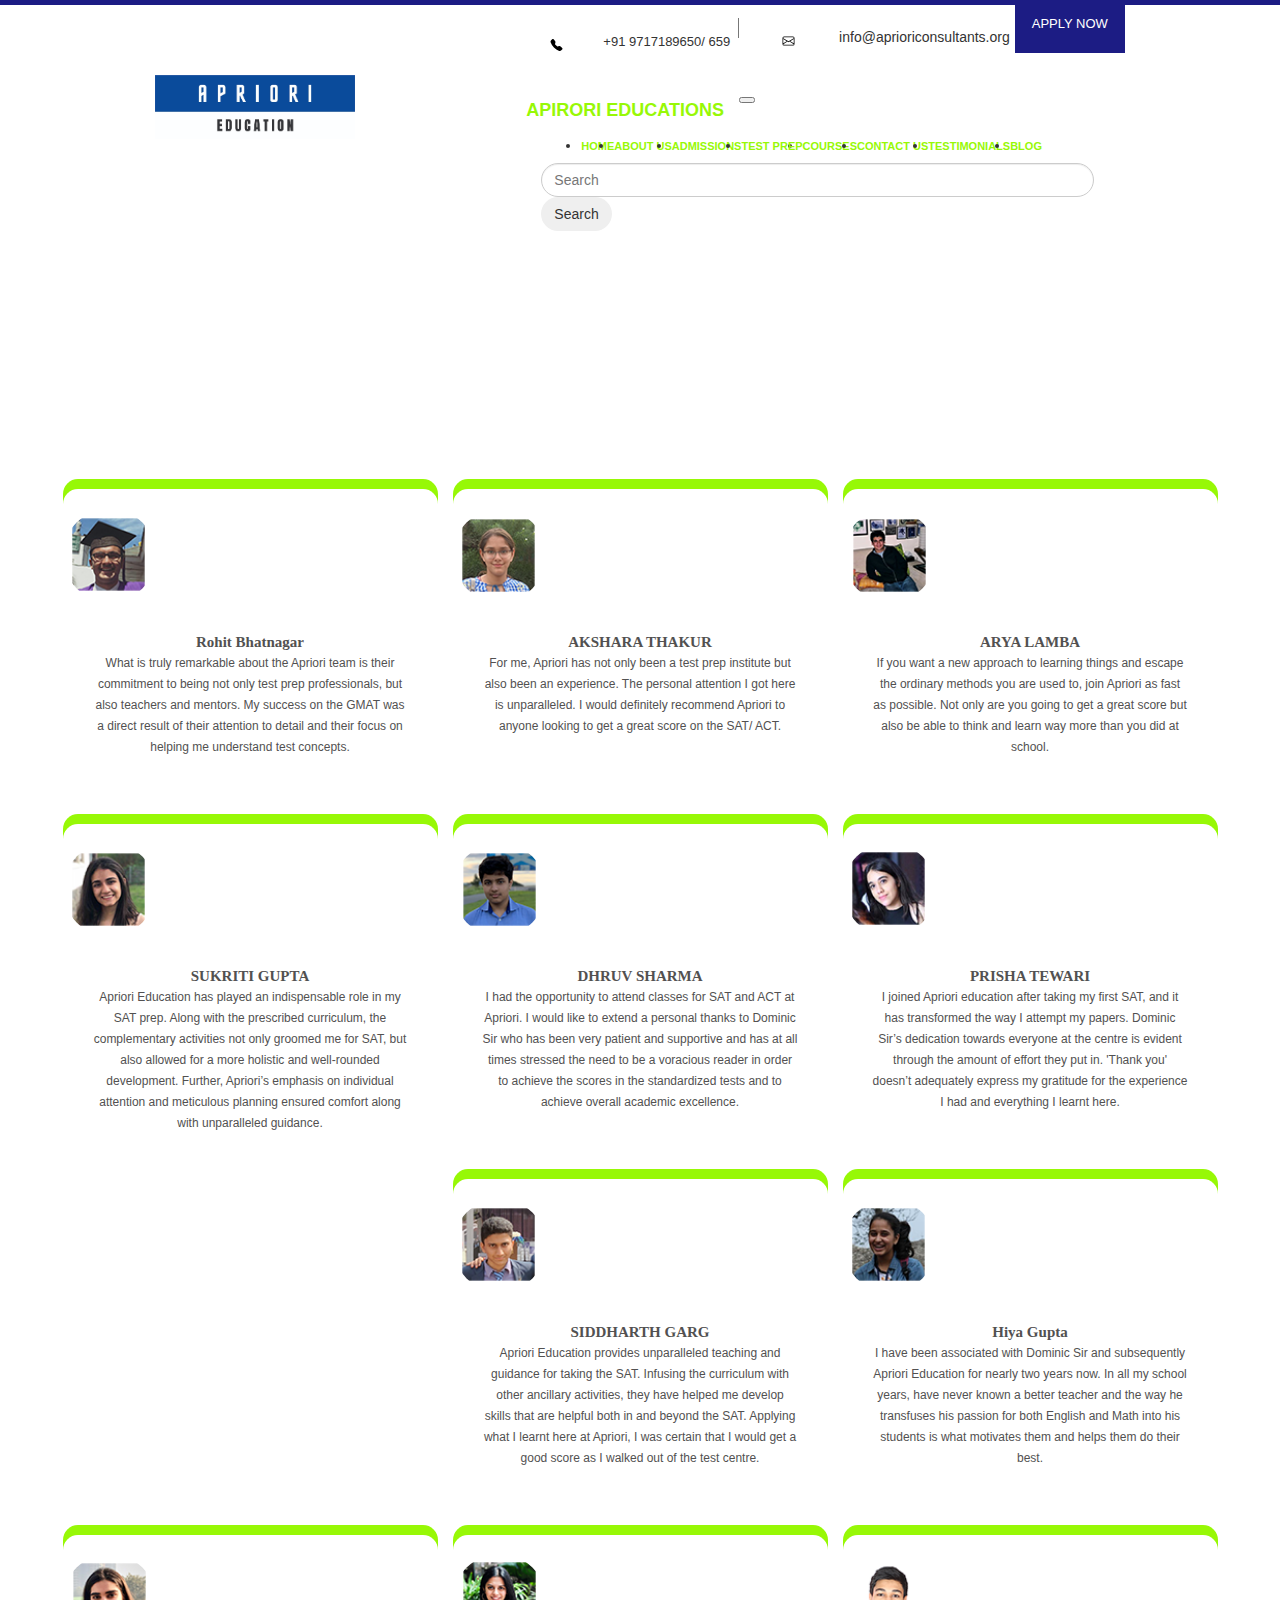
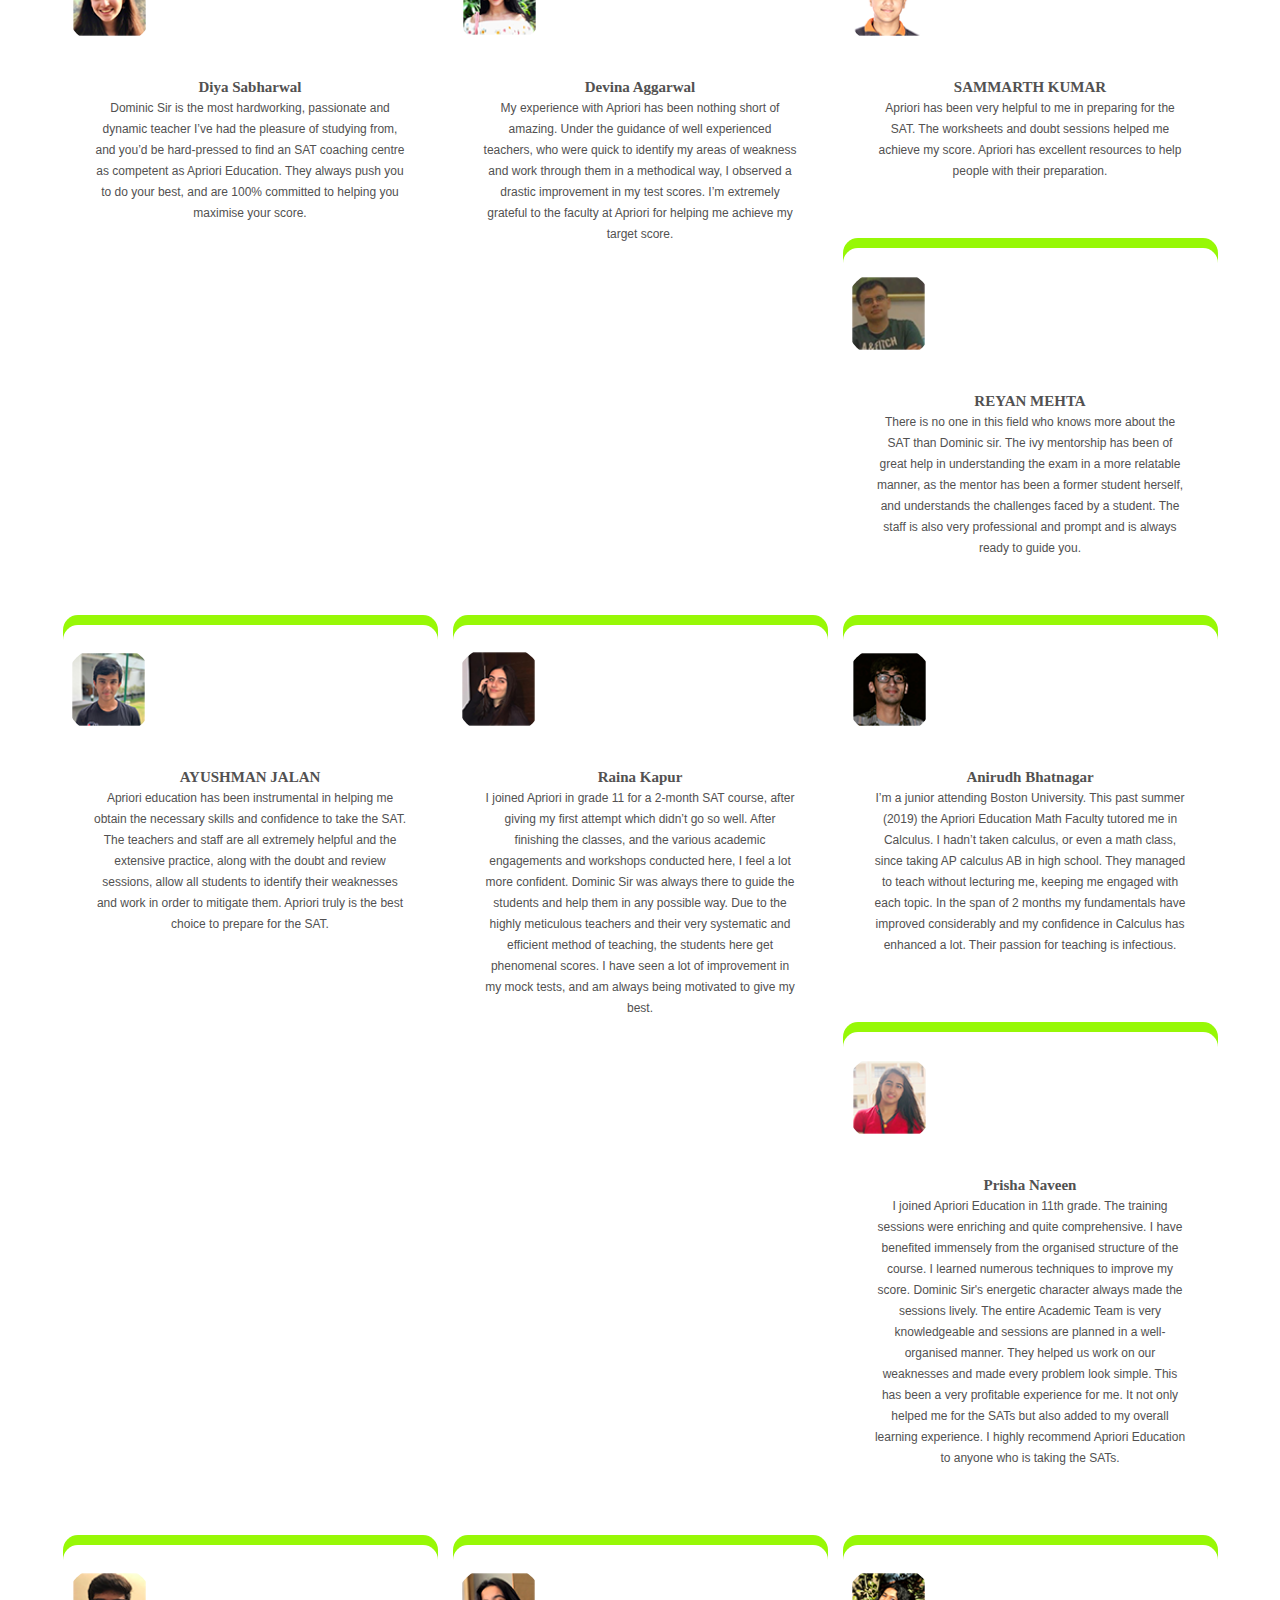
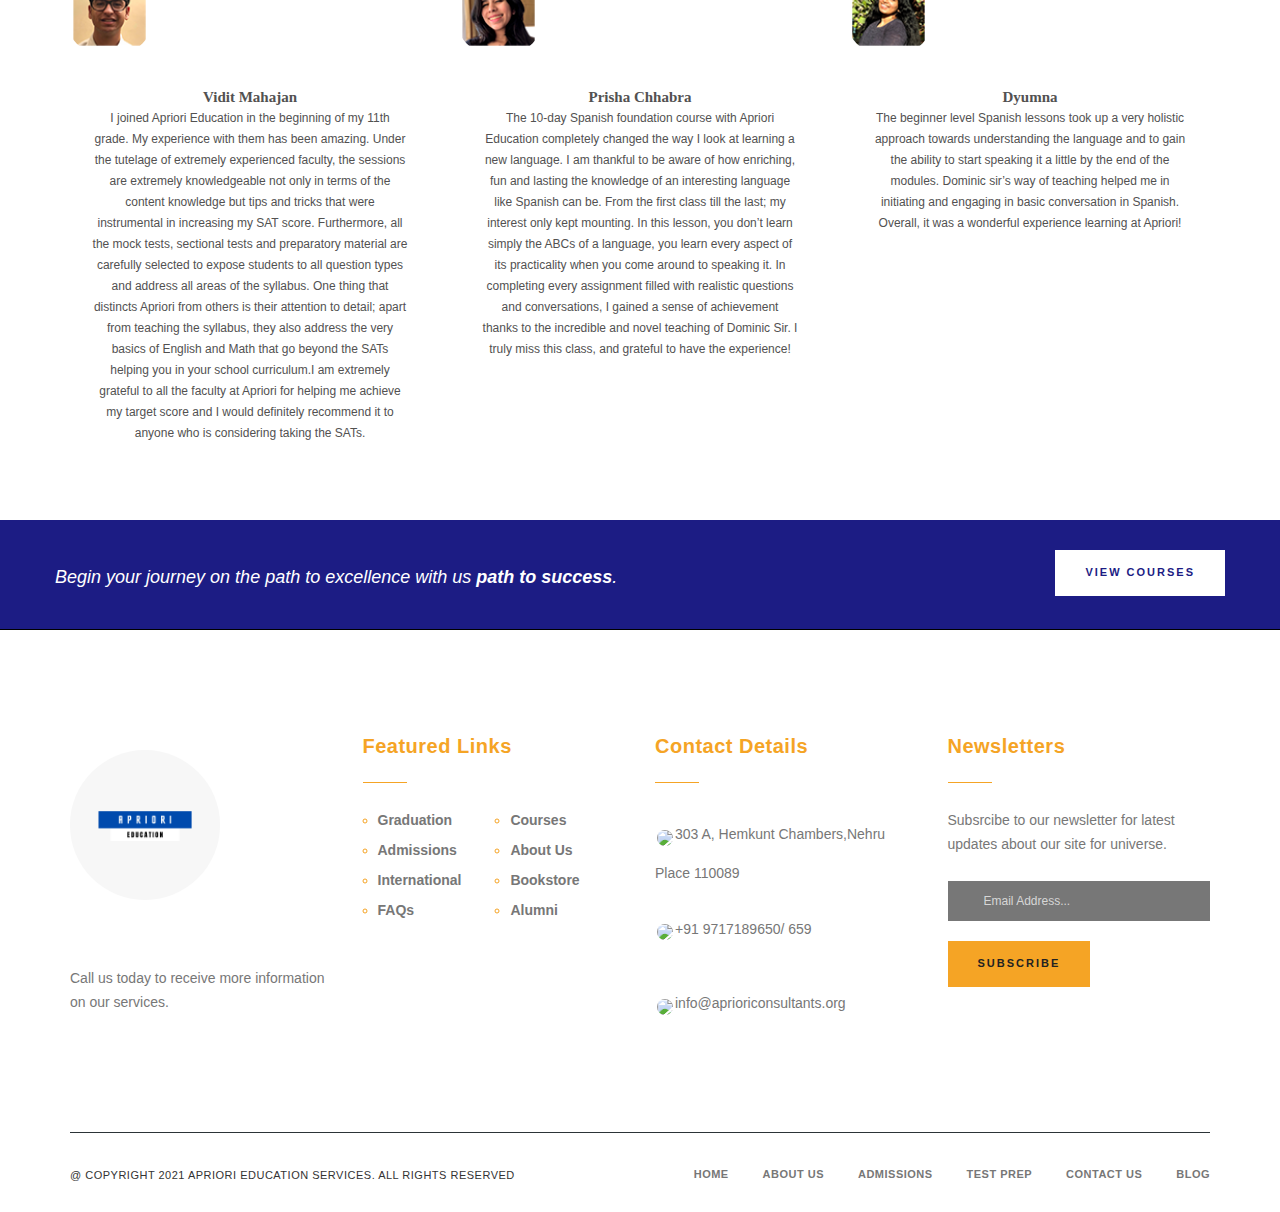
==== TESTIMONIALS.html @ 73ca572a "Add files via upload" ====
<!doctype html>
<html lang="en">
  <head>
    <!-- Required meta tags -->
    <meta charset="utf-8">
    <meta name="viewport" content="width=device-width, initial-scale=1">

    <!-- Bootstrap CSS -->
    <link rel="stylesheet" href="https://cdn.jsdelivr.net/npm/bootstrap-icons@1.8.3/font/bootstrap-icons.css">
    <link href="https://cdn.jsdelivr.net/npm/bootstrap@5.1.3/dist/css/bootstrap.min.css" rel="stylesheet" integrity="sha384-1BmE4kWBq78iYhFldvKuhfTAU6auU8tT94WrHftjDbrCEXSU1oBoqyl2QvZ6jIW3" crossorigin="anonymous">
    <link rel="stylesheet" href="bootstrap.css">
    <link rel="stylesheet" href="animate.css">
    <link rel="stylesheet" href="jquery-ui.css">
    <link rel="stylesheet" href="simple-line-icons.css">
    <link rel="stylesheet" href="font-awesome.min.css">
    <link rel="stylesheet" href="icon-font.css">
    <link rel="stylesheet" href="educa.css">
      <!-- <link rel="stylesheet" href="mycss.css"> -->
    <link rel="stylesheet" href="settings.css">
    <title>Apriori Educations</title>
<link href='https://fonts.googleapis.com/css?family=Ubuntu' rel='stylesheet'>
    <style>
		
      .welcome-intro-2 .service-item i {
          color: #FFFFFF;
          background-color: #1C1C84;
      }
      .section-heading span{
          color: #EA8912;
          text-transform: capitalize;
      }
      section.testimonials-page #owl-testimonials .item h4{
      
          color: #F5A425;
      }
      section.testimonials-page #owl-testimonials .item span{
          color:#1C1C84;
      }
      footer .footer-widget h2{
          color:#F5A425;
          font-weight: bold;
      }
      
      .welcome-to-educa .service-item h4{
      color:#1C1C84;
      font-weight:bold;
      }
      
      .welcome-to-educa .service-item:hover h4{
      color: #F5A425;
      }
      
      .welcome-to-educa .section-heading span{
      color: #F5A425;
          font-weight: bold;
      font-size: 18px;
          text-transform: capitalize;
      }
      
      .welcome-intro-2 .service-item {
         min-height: 100px;
      }
      
      .welcome-intro-2 .service-item p{
      line-height: 17px !important;
      }
      .welcome_text_head{
        color: #1C1C84;
        font-family: 'Ubuntu';
        font-weight: bold;
        font-size: 13px;
      }
      .welcome_text_head:hover{
        color:#F5A425; 
        font-family: 'Ubuntu';
        cursor: pointer;
        font-weight: bold;
        font-size: 13px;
      }
     
.card{
    border-radius: 1rem;
    box-shadow: 0px -10px 0px rgb(151, 248, 6);
}
@media(max-width:767px){
    .card{
        margin: 1rem 0.7rem 1rem;
        max-width: 80vw;
    }
}
img{
    width: 6.2rem;
    border-radius: 5rem;
    margin: 1.3rem auto 1rem auto;
}
.col-md-4{
    padding:0  0.5rem;
}
.card-title{
    font-size: 1rem;
    margin-bottom: 0;
    font-weight: bold;
    font-family: 'IM Fell French Canon SC';
}
.card-text{
    text-align: center;
    padding: 1rem 2rem;
    font-size: 0.8rem;
    color: rgb(82, 81, 81);
    line-height: 1.4rem;
}
.footer{
    border-top: none;
    text-align: center;
    line-height: 1.2rem;
    padding: 2rem 0 1.4rem 0;
    font-family: 'Varela Round';
}
#name{
    font-size: 0.8rem;
    font-weight: bold;
}
#position{
    font-size: 0.7rem;
}
a{
    color: rgb(151, 248, 6);
    font-weight: bold;
}

      @media screen and (max-width: 1100px) {
      
  #welcome{
    display: block !important;
    
  }
}

    </style>

  </head>
  
    
    <!-- Navbar -->
    <p style="height: 1px ; background-color: #777777; ; width: 100%; border-top: 5px solid #1c1c84;"> </p>                              
    <div style="display: flex;flex-direction: row;flex-wrap: wrap; justify-content: space-evenly;">
        <div>
            <img src="Apriori Logo.jpeg" alt=""  style="width: 200px;margin-top: 30%;border-radius: 0px !important; ">
        </div>
        <div>
            <div id="topbar" style="display: flex;flex-direction: row;flex-wrap: wrap;align-content: center;justify-content: flex-end;">
                <p style="margin-right:5px;font-family: 'Roboto', sans-serif; font-size: 13px;position:relative;top:4px;"><img src="telephone-fill.svg" alt="" height="12px;"style=" " >+91 9717189650/ 659</p>
               <p style="height: 20px ; background-color: #777777; ; width: 1px; margin-left:3px ; margin-right: 3px;margin-top: 3px; font-size: 13px;"> </p>
                <p style="margin-right:5px;font-family: 'Roboto', sans-serif;"><img src="envelope.svg" alt="" height="12px;">  info@aprioriconsultants.org</p>
                <p style="background-color: #1c1c84; color: WHITE;padding: 17px;position: relative;bottom: 20px; font-size: 13px; cursor: pointer;" >APPLY NOW</p>
            </div>
            <nav class="navbar navbar-expand-lg navbar-light bg-light" style="margin-top: 20px;position: relative;bottom: 19px;">
        <div class="container-fluid">
          <a class="navbar-brand" href="#" style="font-family: 'Roboto', sans-serif;">APIRORI EDUCATIONS</a>
          <button class="navbar-toggler" type="button" data-bs-toggle="collapse" data-bs-target="#navbarSupportedContent" aria-controls="navbarSupportedContent" aria-expanded="false" aria-label="Toggle navigation">
            <span class="navbar-toggler-icon"></span>
          </button>
          <div class="collapse navbar-collapse" id="navbarSupportedContent">
            <ul class="navbar-nav me-auto mb-2 mb-lg-0">
              <li class="nav-item">
                <a class="nav-link " aria-current="page" href="./index.html" style="font-size: 11px; font-family: 'Roboto', sans-serif;;">HOME</a>
              </li>
              <li class="nav-item">
                <a class="nav-link" href="#" style="font-size: 11px; font-family: 'Roboto', sans-serif;;">ABOUT US </a>
              </li>
              <li class="nav-item">
                <a class="nav-link " href="./Admissions.html" style="font-size: 11px; font-family: 'Roboto', sans-serif;;">ADMISSIONS</a>
              </li>
              <li class="nav-item dropdown">
                <a class="nav-link dropdown-toggle" href="#" id="navbarDropdown" role="button" data-bs-toggle="dropdown" aria-expanded="false" style="font-size: 11px; font-family: 'Roboto', sans-serif;;">
                  TEST PREP
                </a>
                <ul class="dropdown-menu" aria-labelledby="navbarDropdown">
                  <li><a class="dropdown-item" href="./UNDERGRAD.html" style="font-size: 11px; font-family: 'Roboto', sans-serif;;">UNDER GRADUATE</a></li>
                  <li><hr class="dropdown-divider"></li>
                  <li><a class="dropdown-item" href="./POSTGRAD.html" style="font-size: 11px; font-family: 'Roboto', sans-serif;;">POST GRADUATE</a></li>
              
                </ul>
              </li>
              <li class="nav-item">
                <a class="nav-link" href="./COURSES.html" style="font-size: 11px; font-family: 'Roboto', sans-serif;;">COURSES</a>
              </li>
              <li class="nav-item">
                <a class="nav-link" href="./CONTACTUS.html" style="font-size: 11px; font-family: 'Roboto', sans-serif;;">CONTACT US</a>
              </li>
              <li class="nav-item">
                <a class="nav-link active" href="./TESTIMONIALS.html" style="font-size: 11px; font-family: 'Roboto', sans-serif;;">TESTIMONIALS</a>
              </li>
              <li class="nav-item">
                <a class="nav-link" href="#" style="font-size: 11px; font-family: 'Roboto', sans-serif;;">BLOG</a>
              </li>
            </ul>
            <form class="d-flex">
              <input class="form-control me-2" type="search" placeholder="Search" aria-label="Search" style="position: relative;top: 7px; border-radius: 17px;" > 
              <button class="btn btn-outline-success" type="submit" style="position: relative;top: 7px;border-radius: 17px;">Search</button>
            </form>
          </div>
        </div>
            </nav>
        </div>
        
    </div>


    <div class="page-heading about-heading">
        <div class="container">
            <div class="row">
                <div class="col-md-12">
                    <h1>Testimonials</h1>
                    <div class="page-list">
                       
                    </div>
                </div>	
            </div>
        </div>
    </div>





    <!-- testimonials  -->

    <div class="container" style="margin-top: 4%;">
        <div class="row">
            <div class="col-md-4">
                <div class="card d-flex mx-auto">
                    <div class="card-image">
                        <img class="img-fluid d-flex mx-auto" src="testimonial-img1.png">
                    </div>
                    <div class="card-text">
                        <div class="card-title">Rohit Bhatnagar</div>
                        What is truly remarkable about the Apriori team is their commitment to being not only test prep professionals, but also teachers and mentors. My success on the GMAT was a direct result of their attention to detail and their focus on helping me understand test concepts.
                    </div>
                    <div class="footer">
                    </div>
                </div>
            </div>
            <div class="col-md-4">
                <div class="card d-flex mx-auto">
                    <div class="card-image">
                        <img class="img-fluid d-flex mx-auto" src="testimonial-img2 (1).png">
                    </div>
                    <div class="card-text">
                        <div class="card-title">AKSHARA THAKUR</div>
                        For me, Apriori has not only been a test prep institute but also been an experience. The personal attention I got here is unparalleled. I would definitely recommend Apriori to anyone looking to get a great score on the SAT/ ACT.
                    </div>
                    <div class="footer">
                    </div>
                </div>
            </div>
            <div class="col-md-4">
                <div class="card d-flex mx-auto">
                    <div class="card-image">
                        <img class="img-fluid d-flex mx-auto" src="testimonial-img3 (1).png">
                    </div>
                    <div class="card-text">
                        <div class="card-title">ARYA LAMBA</div>
                        If you want a new approach to learning things and escape the ordinary methods you are used to, join Apriori as fast as possible. Not only are you going to get a great score but also be able to think and learn way more than you did at school.
                    </div>
                    <div class="footer">
                    </div>
                </div>
            </div>
            <div class="col-md-4">
                <div class="card d-flex mx-auto">
                    <div class="card-image">
                        <img class="img-fluid d-flex mx-auto" src="testimonial-img4.png">
                    </div>
                    <div class="card-text">
                        <div class="card-title">SUKRITI GUPTA</div>
                        Apriori Education has played an indispensable role in my SAT prep. Along with the prescribed curriculum, the complementary activities not only groomed me for SAT, but also allowed for a more holistic and well-rounded development. Further, Apriori’s emphasis on individual attention and meticulous planning ensured comfort along with unparalleled guidance.
                    </div>
                    <div class="footer">
                    </div>
                </div>
            </div>
            <div class="col-md-4">
                <div class="card d-flex mx-auto">
                    <div class="card-image">
                        <img class="img-fluid d-flex mx-auto" src="testimonial-img5 (1).png">
                    </div>
                    <div class="card-text">
                        <div class="card-title">DHRUV SHARMA</div>
                        I had the opportunity to attend classes for SAT and ACT at Apriori. I would like to extend a personal thanks to Dominic Sir who has been very patient and supportive and has at all times stressed the need to be a voracious reader in order to achieve the scores in the standardized tests and to achieve overall academic excellence.
                    </div>
                    <div class="footer">
                    </div>
                </div>
            </div>
            <div class="col-md-4">
                <div class="card d-flex mx-auto">
                    <div class="card-image">
                        <img class="img-fluid d-flex mx-auto" src="testimonial-img13.png">
                    </div>
                    <div class="card-text">
                        <div class="card-title">PRISHA TEWARI</div>
                        I joined Apriori education after taking my first SAT, and it has transformed the way I attempt my papers. Dominic Sir’s dedication towards everyone at the centre is evident through the amount of effort they put in. 'Thank you' doesn’t adequately express my gratitude for the experience I had and everything I learnt here.
                    </div>
                    <div class="footer">
                    </div>
                </div>
            </div>
            <div class="col-md-4">
                <div class="card d-flex mx-auto">
                    <div class="card-image">
                        <img class="img-fluid d-flex mx-auto" src="testimonial-img14.png">
                    </div>
                    <div class="card-text">
                        <div class="card-title">SIDDHARTH GARG</div>
                        Apriori Education provides unparalleled teaching and guidance for taking the SAT. Infusing the curriculum with other ancillary activities, they have helped me develop skills that are helpful both in and beyond the SAT. Applying what I learnt here at Apriori, I was certain that I would get a good score as I walked out of the test centre.
                    </div>
                    <div class="footer">
                    </div>
                </div>
            </div>
            <div class="col-md-4">
                <div class="card d-flex mx-auto">
                    <div class="card-image">
                        <img class="img-fluid d-flex mx-auto" src="testimonial-img15.png">
                    </div>
                    <div class="card-text">
                        <div class="card-title">Hiya Gupta</div>
                        I have been associated with Dominic Sir and subsequently Apriori Education for nearly two years now. In all my school years, have never known a better teacher and the way he transfuses his passion for both English and Math into his students is what motivates them and helps them do their best.
                    </div>
                    <div class="footer">
                    </div>
                </div>
            </div>
            <div class="col-md-4">
                <div class="card d-flex mx-auto">
                    <div class="card-image">
                        <img class="img-fluid d-flex mx-auto" src="testimonial-img16.png">
                    </div>
                    <div class="card-text">
                        <div class="card-title">Diya Sabharwal</div>
                        Dominic Sir is the most hardworking, passionate and dynamic teacher I’ve had the pleasure of studying from, and you’d be hard-pressed to find an SAT coaching centre as competent as Apriori Education. They always push you to do your best, and are 100% committed to helping you maximise your score.
                    </div>
                    <div class="footer">
                    </div>
                </div>
            </div>
            <div class="col-md-4">
                <div class="card d-flex mx-auto">
                    <div class="card-image">
                        <img class="img-fluid d-flex mx-auto" src="testimonial-img17.png">
                    </div>
                    <div class="card-text">
                        <div class="card-title">Devina Aggarwal</div>
                        My experience with Apriori has been nothing short of amazing. Under the guidance of well experienced teachers, who were quick to identify my areas of weakness and work through them in a methodical way, I observed a drastic improvement in my test scores. I’m extremely grateful to the faculty at Apriori for helping me achieve my target score.
                    </div>
                    <div class="footer">
                    </div>
                </div>
            </div>
            <div class="col-md-4">
                <div class="card d-flex mx-auto">
                    <div class="card-image">
                        <img class="img-fluid d-flex mx-auto" src="testimonial-img18.png">
                    </div>
                    <div class="card-text">
                        <div class="card-title">SAMMARTH KUMAR</div>
                        Apriori has been very helpful to me in preparing for the SAT. The worksheets and doubt sessions helped me achieve my score. Apriori has excellent resources to help people with their preparation.
                    </div>
                    <div class="footer">
                    </div>
                </div>
            </div>
            <div class="col-md-4">
                <div class="card d-flex mx-auto">
                    <div class="card-image">
                        <img class="img-fluid d-flex mx-auto" src="testimonial-img19.png">
                    </div>
                    <div class="card-text">
                        <div class="card-title">REYAN MEHTA</div>
                        There is no one in this field who knows more about the SAT than Dominic sir. The ivy mentorship has been of great help in understanding the exam in a more relatable manner, as the mentor has been a former student herself, and understands the challenges faced by a student. The staff is also very professional and prompt and is always ready to guide you.
                    </div>
                    <div class="footer">
                    </div>
                </div>
            </div>
            <div class="col-md-4">
                <div class="card d-flex mx-auto">
                    <div class="card-image">
                        <img class="img-fluid d-flex mx-auto" src="testimonial-img20.png">
                    </div>
                    <div class="card-text">
                        <div class="card-title">AYUSHMAN JALAN</div>
                        Apriori education has been instrumental in helping me obtain the necessary skills and confidence to take the SAT. The teachers and staff are all extremely helpful and the extensive practice, along with the doubt and review sessions, allow all students to identify their weaknesses and work in order to mitigate them. Apriori truly is the best choice to prepare for the SAT.
                    <div class="footer">
                    </div>
                </div>
            </div>
            </div>
            <div class="col-md-4">
                <div class="card d-flex mx-auto">
                    <div class="card-image">
                        <img class="img-fluid d-flex mx-auto" src="testimonial-img6.png">
                    </div>
                    <div class="card-text">
                        <div class="card-title">Raina Kapur</div>
                        I joined Apriori in grade 11 for a 2-month SAT course, after giving my first attempt which didn’t go so well. After finishing the classes, and the various academic engagements and workshops conducted here, I feel a lot more confident. Dominic Sir was always there to guide the students and help them in any possible way. 
                        Due to the highly meticulous teachers and their very systematic and efficient method of teaching, the students here get phenomenal scores. I have seen a lot of improvement in my mock tests, and am always being motivated to give my best.
                     </p>
                    <div class="footer">
                    </div>
                </div>
            </div>
            </div>
            <div class="col-md-4">
                <div class="card d-flex mx-auto">
                    <div class="card-image">
                        <img class="img-fluid d-flex mx-auto" src="testimonial-img7.png">
                    </div>
                    <div class="card-text">
                        <div class="card-title">Anirudh Bhatnagar</div>
                        I’m a junior attending Boston University. This past summer (2019) the Apriori Education Math Faculty tutored me in Calculus. I hadn’t taken calculus, or even a math class, since taking AP calculus AB in high school. They managed to teach without lecturing me, keeping me engaged with each topic. In the span of 2 months my fundamentals have improved considerably and my confidence in Calculus has enhanced a lot. Their passion for teaching is infectious.
                     </p>
                    <div class="footer">
                    </div>
                </div>
            </div>
            </div>
            <div class="col-md-4">
                <div class="card d-flex mx-auto">
                    <div class="card-image">
                        <img class="img-fluid d-flex mx-auto" src="testimonial-img8.png">
                    </div>
                    <div class="card-text">
                        <div class="card-title">Prisha Naveen</div>
                        I joined Apriori Education in 11th grade. The training sessions were enriching and quite comprehensive. I have benefited immensely from the organised structure of the course. I learned numerous techniques to improve my score. Dominic Sir's energetic character always made the sessions lively. The entire Academic Team is very knowledgeable and sessions are planned in a well-organised manner. They helped us work on our weaknesses and made every problem look simple. This has been a very profitable experience for me. It not only helped me for the SATs but also added to my overall learning experience. I highly recommend Apriori Education to anyone who is taking the SATs.
                     </p>
                    <div class="footer">
                    </div>
                </div>
            </div>
            </div>
            <div class="col-md-4">
                <div class="card d-flex mx-auto">
                    <div class="card-image">
                        <img class="img-fluid d-flex mx-auto" src="testimonial-img9.png">
                    </div>
                    <div class="card-text">
                        <div class="card-title">Vidit Mahajan</div>
                        I joined Apriori Education in the beginning of my 11th grade. My experience with them has been amazing. Under the tutelage of extremely experienced faculty, the sessions are extremely knowledgeable not only in terms of the content knowledge but tips and tricks that were instrumental in increasing my SAT score. Furthermore, all the mock tests, sectional tests and preparatory material are carefully selected to expose students to all question types and address all areas of the syllabus. One thing that distincts Apriori from others is their attention to detail; apart from teaching the syllabus, they also address the very basics of English and Math that go beyond the SATs helping you in your school curriculum.I am extremely grateful to all the faculty at Apriori for helping me achieve my target score and I would definitely recommend it to anyone who is considering taking the SATs.
                     </p>
                    <div class="footer">
                    </div>
                </div>
            </div>
            </div>
      
            <div class="col-md-4">
                <div class="card d-flex mx-auto">
                    <div class="card-image">
                        <img class="img-fluid d-flex mx-auto" src="testimonial-img11.png">
                    </div>
                    <div class="card-text">
                        <div class="card-title">Prisha Chhabra</div>
                        The 10-day Spanish foundation course with Apriori Education completely changed the way I look at learning a new language. I am thankful to be aware of how enriching, fun and lasting the knowledge of an interesting language like Spanish can be. From the first class till the last; my interest only kept mounting. In this lesson, you don’t learn simply the ABCs of a language, you learn every aspect of its practicality when you come around to speaking it. In completing every assignment filled with realistic questions and conversations, I gained a sense of achievement thanks to the incredible and novel teaching of Dominic Sir. I truly miss this class, and grateful to have the experience!
                    </div>
                    <div class="footer">
                    </div>
                </div>
                </div>
                <div class="col-md-4">
                    <div class="card d-flex mx-auto">
                        <div class="card-image">
                            <img class="img-fluid d-flex mx-auto" src="testimonial-img10.png">
                        </div>
                        <div class="card-text">
                            <div class="card-title">Dyumna</div>
                            The beginner level Spanish lessons took up a very holistic approach towards understanding the language and to gain the ability to start speaking it a little by the end of the modules. Dominic sir’s way of teaching helped me in initiating and engaging in basic conversation in Spanish. Overall, it was a wonderful experience learning at Apriori!
                         </p>
                        <div class="footer">
                        </div>
                    </div>
                </div>
                </div>
            </div>
            </div>
       
           
        </div>
    </div>



    <div id="call-to-action">
        <div class="container">
            <div class="row">
                <!-- <p>Young people have been 'mis-sold' <em>path to success</em>, business leaders warn.</p> -->
                <p>Begin your journey on the path to excellence with us <em>path to success</em>.</p>
                <div class="accent-button">
                    <a href="courses-list.html">View Courses</a>
                </div>
            </div>
        </div>
    </div>



    <p style="background-color: black;width: 100%;height: 1px;"></p>
    <footer>
      <div class="container">
        <div class="row">
          <div class="col-md-3">
            <div class="footer-widget">
              <div class="educa-info">
                <img src="company logo.jpeg"alt="logo" style="width: 150px;">
                <div class="line-dec" style="background: none"></div>
                <p> Call us today to receive more information on our services.</p>
                <div class="text-button">
                </div>
              </div>
            </div>
          </div>
          <div class="col-md-3">
            <div class="footer-widget">
              <div class="featured-links">
                <h2>Featured Links</h2>
                <div class="line-dec"></div>
                <ul>
                  <li><a href="https://www.aprioriconsultants.org/index.html#">Graduation</a></li>
                  <li><a href="https://www.aprioriconsultants.org/index.html#">Admissions</a></li>
                  <li><a href="https://www.aprioriconsultants.org/index.html#">International</a></li>
                  <li><a href="https://www.aprioriconsultants.org/index.html#">FAQs</a></li>
                </ul>
                <ul>
                  <li><a href="https://www.aprioriconsultants.org/index.html#">Courses</a></li>
                  <li><a href="https://www.aprioriconsultants.org/index.html#">About Us</a></li>
                  <li><a href="https://www.aprioriconsultants.org/index.html#">Bookstore</a></li>
                  <li><a href="https://www.aprioriconsultants.org/index.html#">Alumni</a></li>
                </ul>
              </div>
            </div>
          </div>
          <div class="col-md-3">
            <div class="footer-widget">
              <div class="university-address">
                <h2>Contact Details</h2>
                <div class="line-dec"></div>
                <ul>
                  <li><img src="https://cdn-icons-png.flaticon.com/512/25/25694.png" alt"" style="width: 20px;padding:2px;">303 A, Hemkunt Chambers,Nehru Place 110089</li>
                  <li><img src="https://cdn.iconscout.com/icon/free/png-256/call-2021585-1709472.png" alt"" style="width: 20px;padding:2px;">+91 9717189650/ 659</li>
                  <li><img src="https://static.vecteezy.com/system/resources/thumbnails/002/205/854/small/email-icon-free-vector.jpg" alt"" style="width: 22px;padding:2px;">info@aprioriconsultants.org</li>
                </ul>
              </div>
            </div>
          </div>
          <div class="col-md-3">
            <div class="footer-widget">
              <div class="newsletters">
                <h2>Newsletters</h2>
                <div class="line-dec"></div>
                <p>Subsrcibe to our newsletter for latest updates about our site for universe.</p>
                <input type="text" class="email" name="s" placeholder="Email Address..." value="">
                <div class="accent-button">
                  <a href="https://www.aprioriconsultants.org/index.html#">Subscribe</a>
                </div>
              </div>
            </div>
          </div>
        </div>
        <div class="row">
          <div class="col-md-12">
            <div class="copyright-menu">
              <div class="row">
                <div class="col-md-6">
                  <div class="copyright-text">
                    <p>@ Copyright 2021 APRIORI EDUCATION SERVICES. All Rights Reserved</p>
                  </div>
                </div>
                <div class="col-md-6">
                  <div class="menu">
                    <ul>
                      <li><a href="https://www.aprioriconsultants.org/index.html">Home</a></li>
                      <li><a href="https://www.aprioriconsultants.org/index.html#">About Us</a></li>
                      <li><a href="https://www.aprioriconsultants.org/admissions.html">Admissions</a></li>
                      <li><a href="https://www.aprioriconsultants.org/test-preparation-undergrad.html">Test Prep</a></li>
                      <li><a href="https://www.aprioriconsultants.org/contact-us.html">Contact Us</a></li>
                                                <li><a href="https://www.aprioriconsultants.org/index.html#">Blog</a></li>													
                    </ul>
                  </div>
                </div>
              </div>
            </div>
          </div>
        </div>
      </div>
    </footer>
    <a href="https://www.aprioriconsultants.org/index.html#" class="go-top"><i class="fa fa-angle-up"></i></a>
    </div>

    <nav class="sidebar-menu slide-from-left">
  <div class="nano">
    <div class="content">
      <nav class="responsive-menu">
        <ul>
              
                  
                  <li><a href="https://www.aprioriconsultants.org/index.html">Home</a></li>											
                  <li><a href="https://www.aprioriconsultants.org/index.html#">About Us</a></li>
                                        <li><a href="https://www.aprioriconsultants.org/admissions.html">Admissions</a></li>										
                  <li><a href="https://www.aprioriconsultants.org/index.html#" class="has-submenu">Test Prep</a>
                  <ul class="sub-menu">
                  <li><a href="https://www.aprioriconsultants.org/test-preparation-undergrad.html">Undergrad</a></li>
                  <li><a href="https://www.aprioriconsultants.org/test-preparation-postgrad.html">Postgrad</a></li>
                    </ul>
                  </li>		
                                        <li><a href="https://www.aprioriconsultants.org/courses.html">Courses</a></li>											
                  <li><a href="https://www.aprioriconsultants.org/contact-us.html">Contact Us</a></li>											
                  <li><a href="https://www.aprioriconsultants.org/testimonials.html">Testimonials</a></li> 
                                        <li><a href="https://www.aprioriconsultants.org/index.html#">Blog</a></li>											
                  <li><a href="https://www.aprioriconsultants.org/index.html#search"><i class="fa fa-search"></i></a></li>
              
            </ul>
      </nav>
    </div>
  </div>
    </nav>











    <script src="https://cdn.jsdelivr.net/npm/bootstrap@5.1.3/dist/js/bootstrap.bundle.min.js" integrity="sha384-ka7Sk0Gln4gmtz2MlQnikT1wXgYsOg+OMhuP+IlRH9sENBO0LRn5q+8nbTov4+1p" crossorigin="anonymous"></script>
  </body>
</html>
---- simple-line-icons.css ----
@font-face {
	font-family: 'Simple-Line-Icons';
	src:url('../fonts/Simple-Line-Icons.eot');
	src:url('../fonts/Simple-Line-Icons.eot?#iefix') format('embedded-opentype'),
		url('../fonts/Simple-Line-Icons.woff') format('woff'),
		url('../fonts/Simple-Line-Icons.ttf') format('truetype'),
		url('../fonts/Simple-Line-Icons.svg#Simple-Line-Icons') format('svg');
	font-weight: normal;
	font-style: normal;
}

/* Use the following CSS code if you want to use data attributes for inserting your icons */
[data-icon]:before {
	font-family: 'Simple-Line-Icons';
	content: attr(data-icon);
	speak: none;
	font-weight: normal;
	font-variant: normal;
	text-transform: none;
	line-height: 1;
	-webkit-font-smoothing: antialiased;
	-moz-osx-font-smoothing: grayscale;
}

/* Use the following CSS code if you want to have a class per icon */
/*
Instead of a list of all class selectors,
you can use the generic selector below, but it's slower:
[class*="icon-"] {
*/
.icon-user-female, .icon-user-follow, .icon-user-following, .icon-user-unfollow, .icon-trophy, .icon-screen-smartphone, .icon-screen-desktop, .icon-plane, .icon-notebook, .icon-moustache, .icon-mouse, .icon-magnet, .icon-energy, .icon-emoticon-smile, .icon-disc, .icon-cursor-move, .icon-crop, .icon-credit-card, .icon-chemistry, .icon-user, .icon-speedometer, .icon-social-youtube, .icon-social-twitter, .icon-social-tumblr, .icon-social-facebook, .icon-social-dropbox, .icon-social-dribbble, .icon-shield, .icon-screen-tablet, .icon-magic-wand, .icon-hourglass, .icon-graduation, .icon-ghost, .icon-game-controller, .icon-fire, .icon-eyeglasses, .icon-envelope-open, .icon-envelope-letter, .icon-bell, .icon-badge, .icon-anchor, .icon-wallet, .icon-vector, .icon-speech, .icon-puzzle, .icon-printer, .icon-present, .icon-playlist, .icon-pin, .icon-picture, .icon-map, .icon-layers, .icon-handbag, .icon-globe-alt, .icon-globe, .icon-frame, .icon-folder-alt, .icon-film, .icon-feed, .icon-earphones-alt, .icon-earphones, .icon-drop, .icon-drawer, .icon-docs, .icon-directions, .icon-direction, .icon-diamond, .icon-cup, .icon-compass, .icon-call-out, .icon-call-in, .icon-call-end, .icon-calculator, .icon-bubbles, .icon-briefcase, .icon-book-open, .icon-basket-loaded, .icon-basket, .icon-bag, .icon-action-undo, .icon-action-redo, .icon-wrench, .icon-umbrella, .icon-trash, .icon-tag, .icon-support, .icon-size-fullscreen, .icon-size-actual, .icon-shuffle, .icon-share-alt, .icon-share, .icon-rocket, .icon-question, .icon-pie-chart, .icon-pencil, .icon-note, .icon-music-tone-alt, .icon-music-tone, .icon-microphone, .icon-loop, .icon-logout, .icon-login, .icon-list, .icon-like, .icon-home, .icon-grid, .icon-graph, .icon-equalizer, .icon-dislike, .icon-cursor, .icon-control-start, .icon-control-rewind, .icon-control-play, .icon-control-pause, .icon-control-forward, .icon-control-end, .icon-calendar, .icon-bulb, .icon-bar-chart, .icon-arrow-up, .icon-arrow-right, .icon-arrow-left, .icon-arrow-down, .icon-ban, .icon-bubble, .icon-camcorder, .icon-camera, .icon-check, .icon-clock, .icon-close, .icon-cloud-download, .icon-cloud-upload, .icon-doc, .icon-envelope, .icon-eye, .icon-flag, .icon-folder, .icon-heart, .icon-info, .icon-key, .icon-link, .icon-lock, .icon-lock-open, .icon-magnifier, .icon-magnifier-add, .icon-magnifier-remove, .icon-paper-clip, .icon-paper-plane, .icon-plus, .icon-pointer, .icon-power, .icon-refresh, .icon-reload, .icon-settings, .icon-star, .icon-symbol-female, .icon-symbol-male, .icon-target, .icon-volume-1, .icon-volume-2, .icon-volume-off, .icon-users {
	font-family: 'Simple-Line-Icons';
	speak: none;
	font-style: normal;
	font-weight: normal;
	font-variant: normal;
	text-transform: none;
	line-height: 1;
	-webkit-font-smoothing: antialiased;
}
.icon-user-female:before {
	content: "\e000";
}
.icon-user-follow:before {
	content: "\e002";
}
.icon-user-following:before {
	content: "\e003";
}
.icon-user-unfollow:before {
	content: "\e004";
}
.icon-trophy:before {
	content: "\e006";
}
.icon-screen-smartphone:before {
	content: "\e010";
}
.icon-screen-desktop:before {
	content: "\e011";
}
.icon-plane:before {
	content: "\e012";
}
.icon-notebook:before {
	content: "\e013";
}
.icon-moustache:before {
	content: "\e014";
}
.icon-mouse:before {
	content: "\e015";
}
.icon-magnet:before {
	content: "\e016";
}
.icon-energy:before {
	content: "\e020";
}
.icon-emoticon-smile:before {
	content: "\e021";
}
.icon-disc:before {
	content: "\e022";
}
.icon-cursor-move:before {
	content: "\e023";
}
.icon-crop:before {
	content: "\e024";
}
.icon-credit-card:before {
	content: "\e025";
}
.icon-chemistry:before {
	content: "\e026";
}
.icon-user:before {
	content: "\e005";
}
.icon-speedometer:before {
	content: "\e007";
}
.icon-social-youtube:before {
	content: "\e008";
}
.icon-social-twitter:before {
	content: "\e009";
}
.icon-social-tumblr:before {
	content: "\e00a";
}
.icon-social-facebook:before {
	content: "\e00b";
}
.icon-social-dropbox:before {
	content: "\e00c";
}
.icon-social-dribbble:before {
	content: "\e00d";
}
.icon-shield:before {
	content: "\e00e";
}
.icon-screen-tablet:before {
	content: "\e00f";
}
.icon-magic-wand:before {
	content: "\e017";
}
.icon-hourglass:before {
	content: "\e018";
}
.icon-graduation:before {
	content: "\e019";
}
.icon-ghost:before {
	content: "\e01a";
}
.icon-game-controller:before {
	content: "\e01b";
}
.icon-fire:before {
	content: "\e01c";
}
.icon-eyeglasses:before {
	content: "\e01d";
}
.icon-envelope-open:before {
	content: "\e01e";
}
.icon-envelope-letter:before {
	content: "\e01f";
}
.icon-bell:before {
	content: "\e027";
}
.icon-badge:before {
	content: "\e028";
}
.icon-anchor:before {
	content: "\e029";
}
.icon-wallet:before {
	content: "\e02a";
}
.icon-vector:before {
	content: "\e02b";
}
.icon-speech:before {
	content: "\e02c";
}
.icon-puzzle:before {
	content: "\e02d";
}
.icon-printer:before {
	content: "\e02e";
}
.icon-present:before {
	content: "\e02f";
}
.icon-playlist:before {
	content: "\e030";
}
.icon-pin:before {
	content: "\e031";
}
.icon-picture:before {
	content: "\e032";
}
.icon-map:before {
	content: "\e033";
}
.icon-layers:before {
	content: "\e034";
}
.icon-handbag:before {
	content: "\e035";
}
.icon-globe-alt:before {
	content: "\e036";
}
.icon-globe:before {
	content: "\e037";
}
.icon-frame:before {
	content: "\e038";
}
.icon-folder-alt:before {
	content: "\e039";
}
.icon-film:before {
	content: "\e03a";
}
.icon-feed:before {
	content: "\e03b";
}
.icon-earphones-alt:before {
	content: "\e03c";
}
.icon-earphones:before {
	content: "\e03d";
}
.icon-drop:before {
	content: "\e03e";
}
.icon-drawer:before {
	content: "\e03f";
}
.icon-docs:before {
	content: "\e040";
}
.icon-directions:before {
	content: "\e041";
}
.icon-direction:before {
	content: "\e042";
}
.icon-diamond:before {
	content: "\e043";
}
.icon-cup:before {
	content: "\e044";
}
.icon-compass:before {
	content: "\e045";
}
.icon-call-out:before {
	content: "\e046";
}
.icon-call-in:before {
	content: "\e047";
}
.icon-call-end:before {
	content: "\e048";
}
.icon-calculator:before {
	content: "\e049";
}
.icon-bubbles:before {
	content: "\e04a";
}
.icon-briefcase:before {
	content: "\e04b";
}
.icon-book-open:before {
	content: "\e04c";
}
.icon-basket-loaded:before {
	content: "\e04d";
}
.icon-basket:before {
	content: "\e04e";
}
.icon-bag:before {
	content: "\e04f";
}
.icon-action-undo:before {
	content: "\e050";
}
.icon-action-redo:before {
	content: "\e051";
}
.icon-wrench:before {
	content: "\e052";
}
.icon-umbrella:before {
	content: "\e053";
}
.icon-trash:before {
	content: "\e054";
}
.icon-tag:before {
	content: "\e055";
}
.icon-support:before {
	content: "\e056";
}
.icon-size-fullscreen:before {
	content: "\e057";
}
.icon-size-actual:before {
	content: "\e058";
}
.icon-shuffle:before {
	content: "\e059";
}
.icon-share-alt:before {
	content: "\e05a";
}
.icon-share:before {
	content: "\e05b";
}
.icon-rocket:before {
	content: "\e05c";
}
.icon-question:before {
	content: "\e05d";
}
.icon-pie-chart:before {
	content: "\e05e";
}
.icon-pencil:before {
	content: "\e05f";
}
.icon-note:before {
	content: "\e060";
}
.icon-music-tone-alt:before {
	content: "\e061";
}
.icon-music-tone:before {
	content: "\e062";
}
.icon-microphone:before {
	content: "\e063";
}
.icon-loop:before {
	content: "\e064";
}
.icon-logout:before {
	content: "\e065";
}
.icon-login:before {
	content: "\e066";
}
.icon-list:before {
	content: "\e067";
}
.icon-like:before {
	content: "\e068";
}
.icon-home:before {
	content: "\e069";
}
.icon-grid:before {
	content: "\e06a";
}
.icon-graph:before {
	content: "\e06b";
}
.icon-equalizer:before {
	content: "\e06c";
}
.icon-dislike:before {
	content: "\e06d";
}
.icon-cursor:before {
	content: "\e06e";
}
.icon-control-start:before {
	content: "\e06f";
}
.icon-control-rewind:before {
	content: "\e070";
}
.icon-control-play:before {
	content: "\e071";
}
.icon-control-pause:before {
	content: "\e072";
}
.icon-control-forward:before {
	content: "\e073";
}
.icon-control-end:before {
	content: "\e074";
}
.icon-calendar:before {
	content: "\e075";
}
.icon-bulb:before {
	content: "\e076";
}
.icon-bar-chart:before {
	content: "\e077";
}
.icon-arrow-up:before {
	content: "\e078";
}
.icon-arrow-right:before {
	content: "\e079";
}
.icon-arrow-left:before {
	content: "\e07a";
}
.icon-arrow-down:before {
	content: "\e07b";
}
.icon-ban:before {
	content: "\e07c";
}
.icon-bubble:before {
	content: "\e07d";
}
.icon-camcorder:before {
	content: "\e07e";
}
.icon-camera:before {
	content: "\e07f";
}
.icon-check:before {
	content: "\e080";
}
.icon-clock:before {
	content: "\e081";
}
.icon-close:before {
	content: "\e082";
}
.icon-cloud-download:before {
	content: "\e083";
}
.icon-cloud-upload:before {
	content: "\e084";
}
.icon-doc:before {
	content: "\e085";
}
.icon-envelope:before {
	content: "\e086";
}
.icon-eye:before {
	content: "\e087";
}
.icon-flag:before {
	content: "\e088";
}
.icon-folder:before {
	content: "\e089";
}
.icon-heart:before {
	content: "\e08a";
}
.icon-info:before {
	content: "\e08b";
}
.icon-key:before {
	content: "\e08c";
}
.icon-link:before {
	content: "\e08d";
}
.icon-lock:before {
	content: "\e08e";
}
.icon-lock-open:before {
	content: "\e08f";
}
.icon-magnifier:before {
	content: "\e090";
}
.icon-magnifier-add:before {
	content: "\e091";
}
.icon-magnifier-remove:before {
	content: "\e092";
}
.icon-paper-clip:before {
	content: "\e093";
}
.icon-paper-plane:before {
	content: "\e094";
}
.icon-plus:before {
	content: "\e095";
}
.icon-pointer:before {
	content: "\e096";
}
.icon-power:before {
	content: "\e097";
}
.icon-refresh:before {
	content: "\e098";
}
.icon-reload:before {
	content: "\e099";
}
.icon-settings:before {
	content: "\e09a";
}
.icon-star:before {
	content: "\e09b";
}
.icon-symbol-female:before {
	content: "\e09c";
}
.icon-symbol-male:before {
	content: "\e09d";
}
.icon-target:before {
	content: "\e09e";
}
.icon-volume-1:before {
	content: "\e09f";
}
.icon-volume-2:before {
	content: "\e0a0";
}
.icon-volume-off:before {
	content: "\e0a1";
}
.icon-users:before {
	content: "\e001";
}
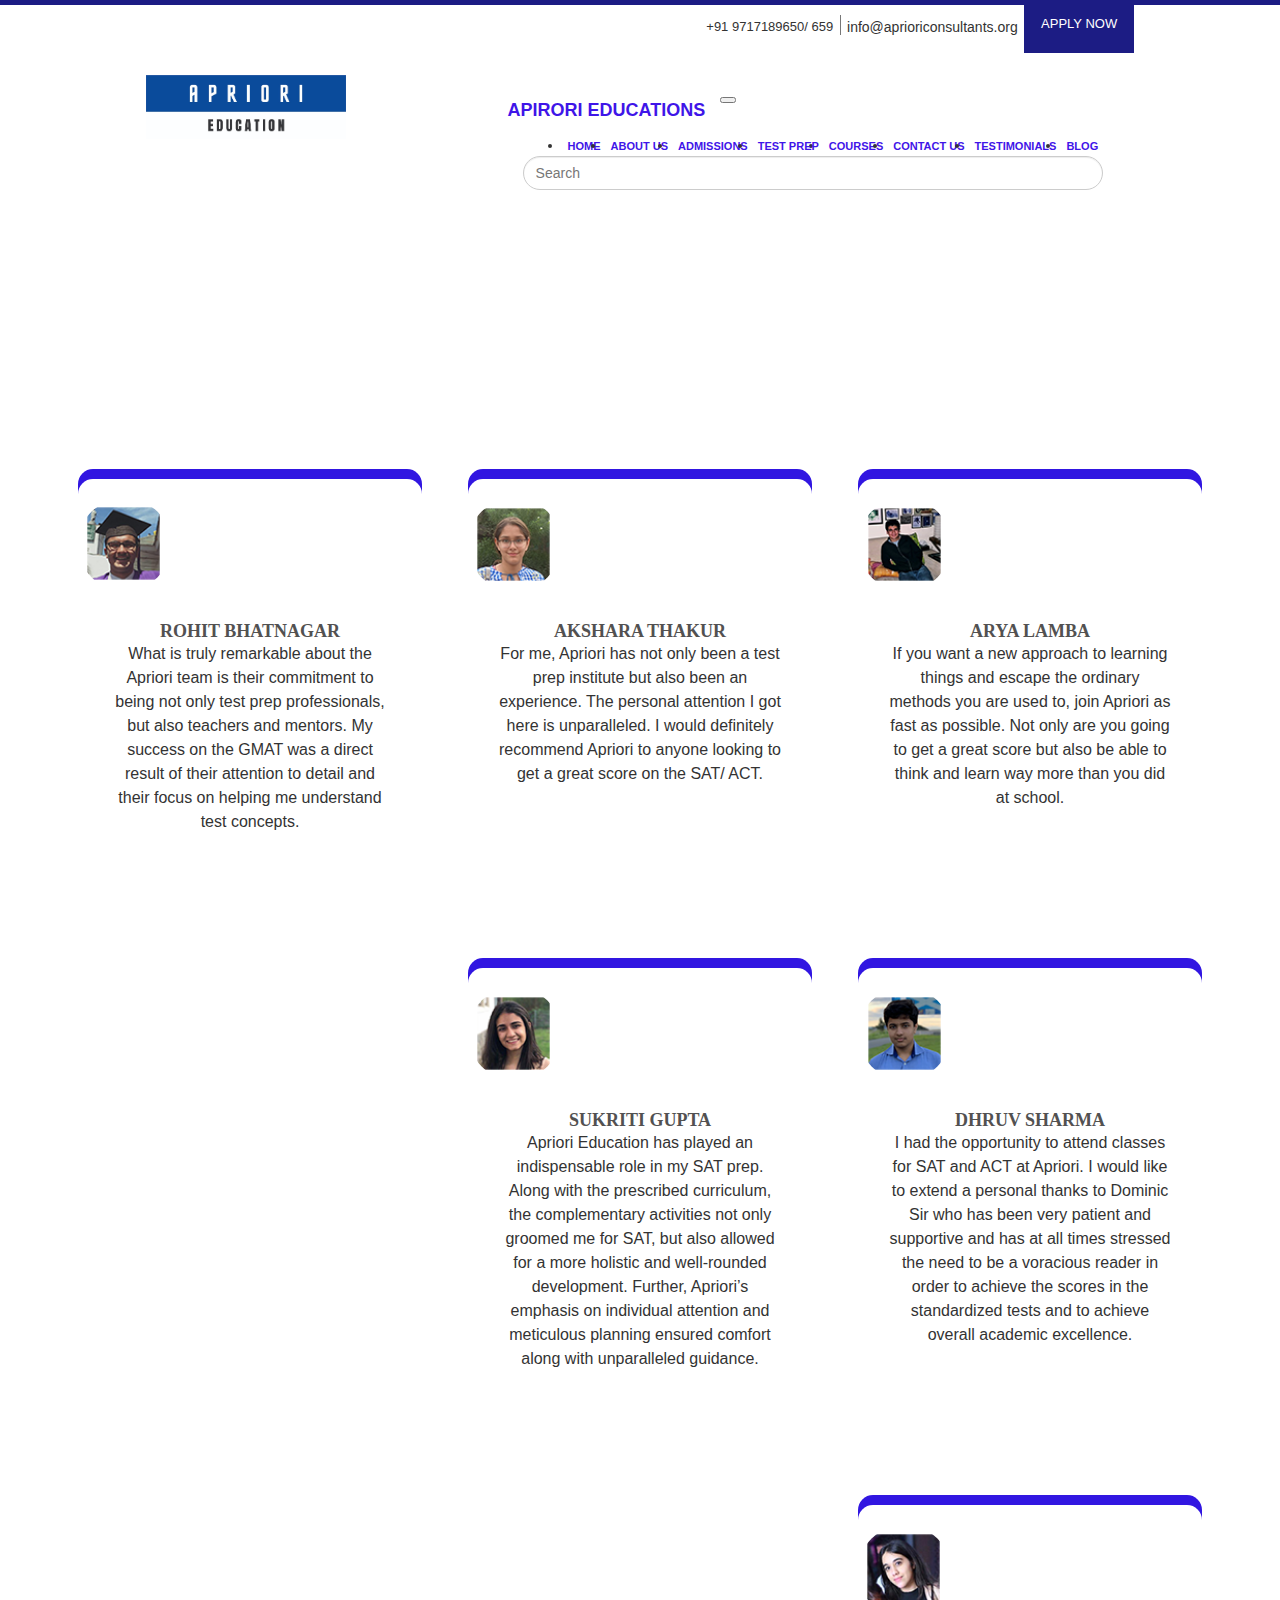
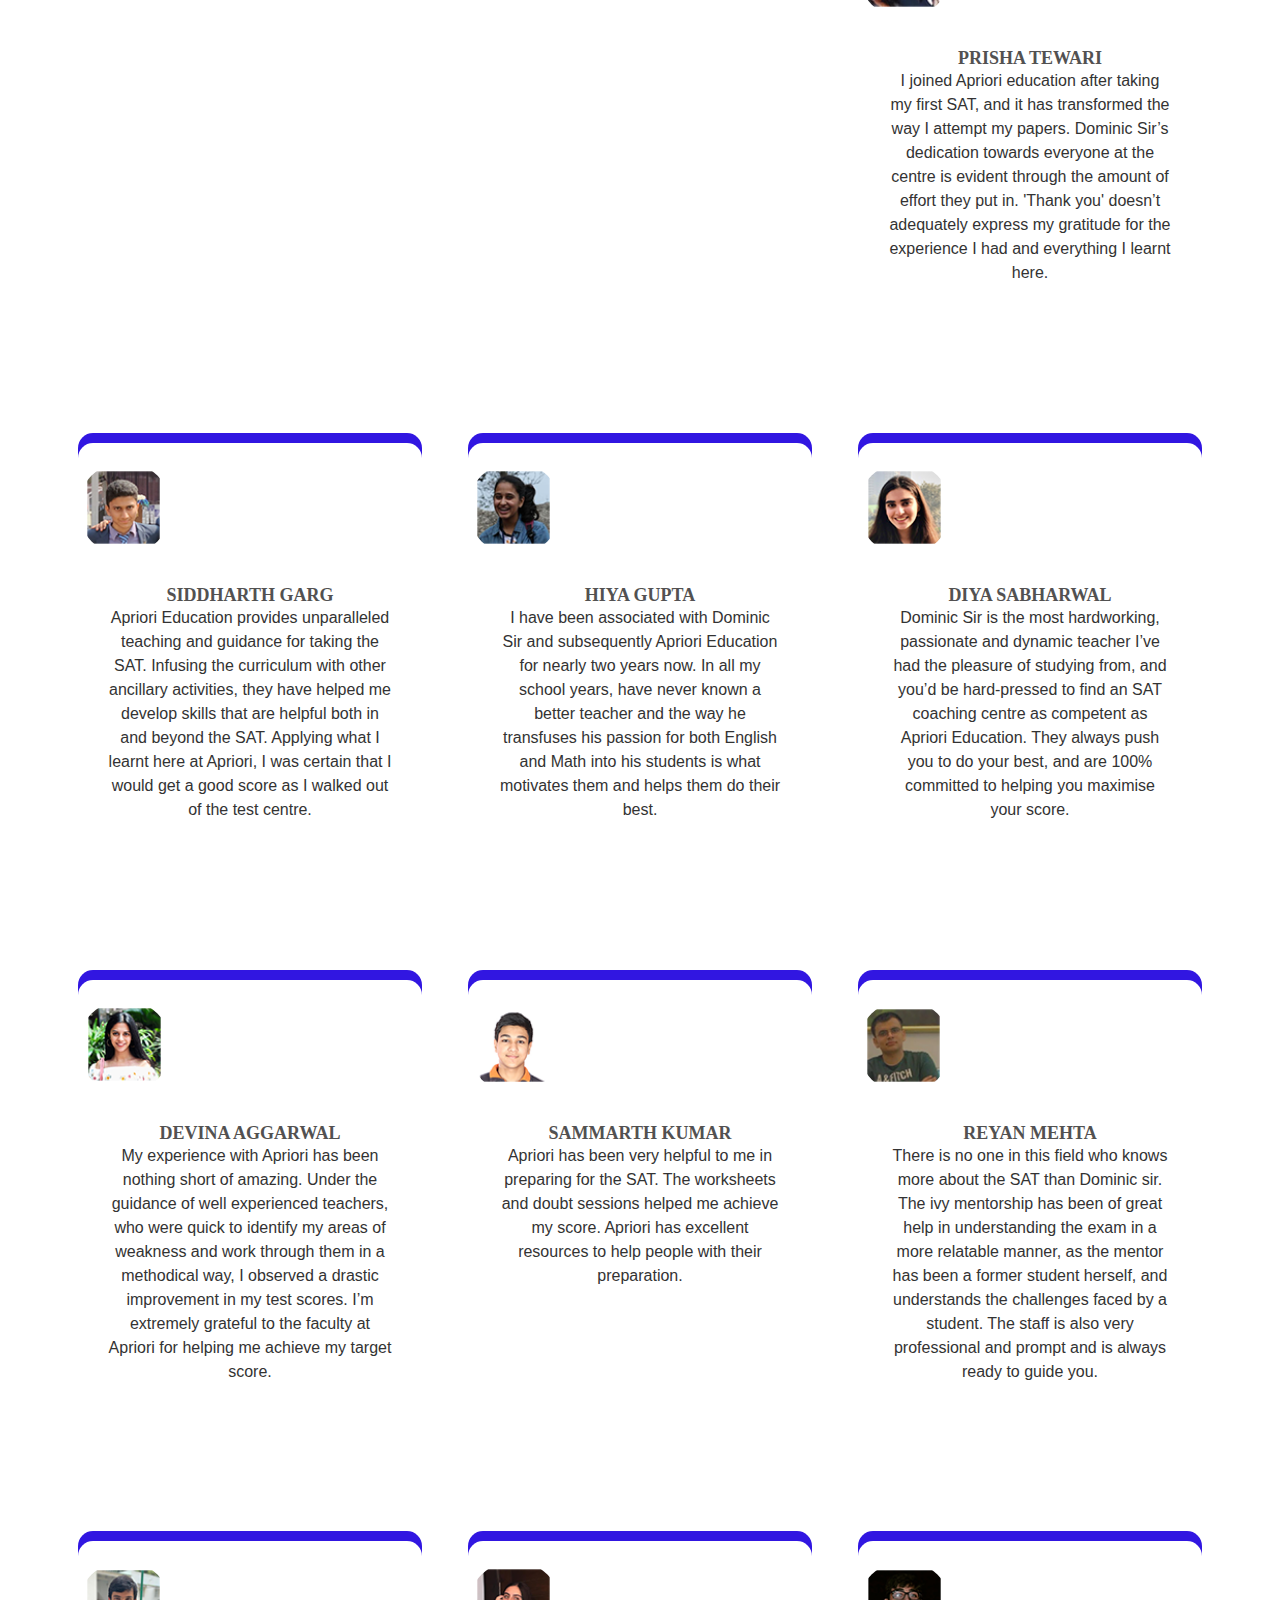
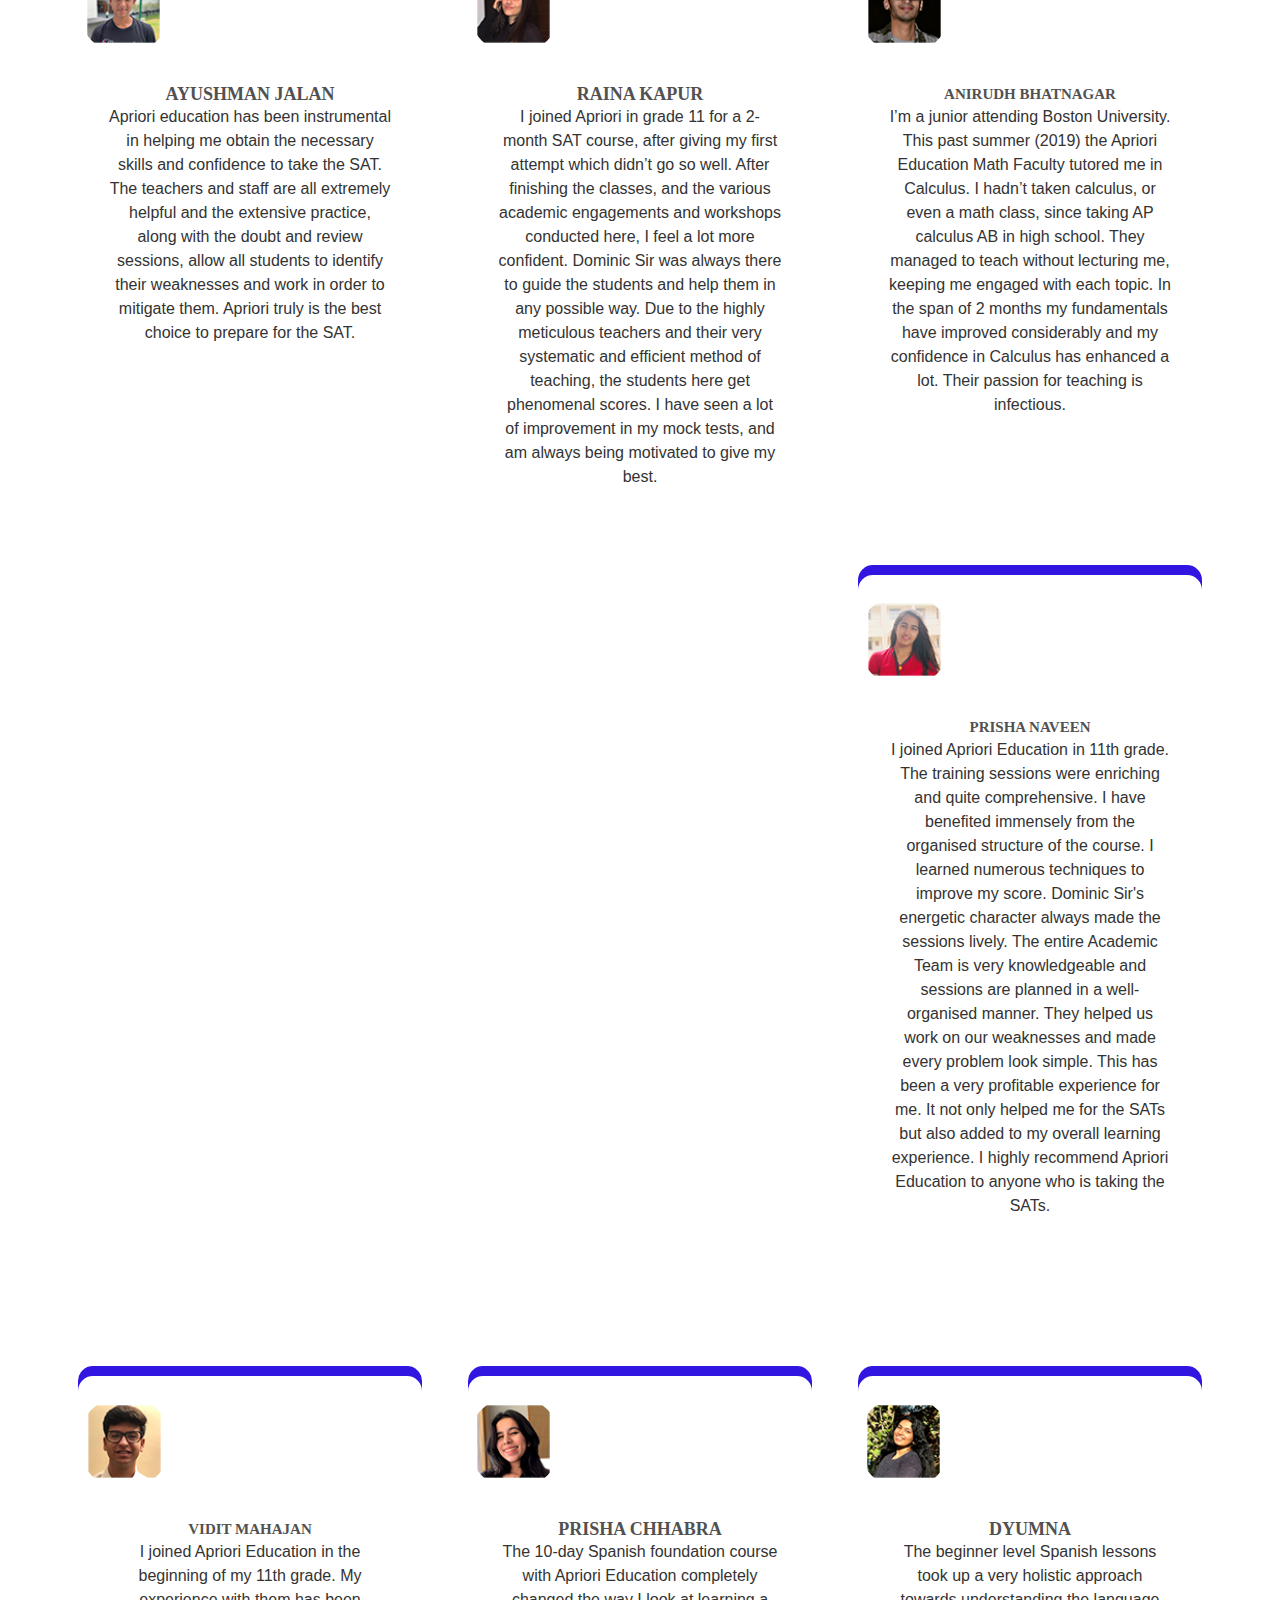
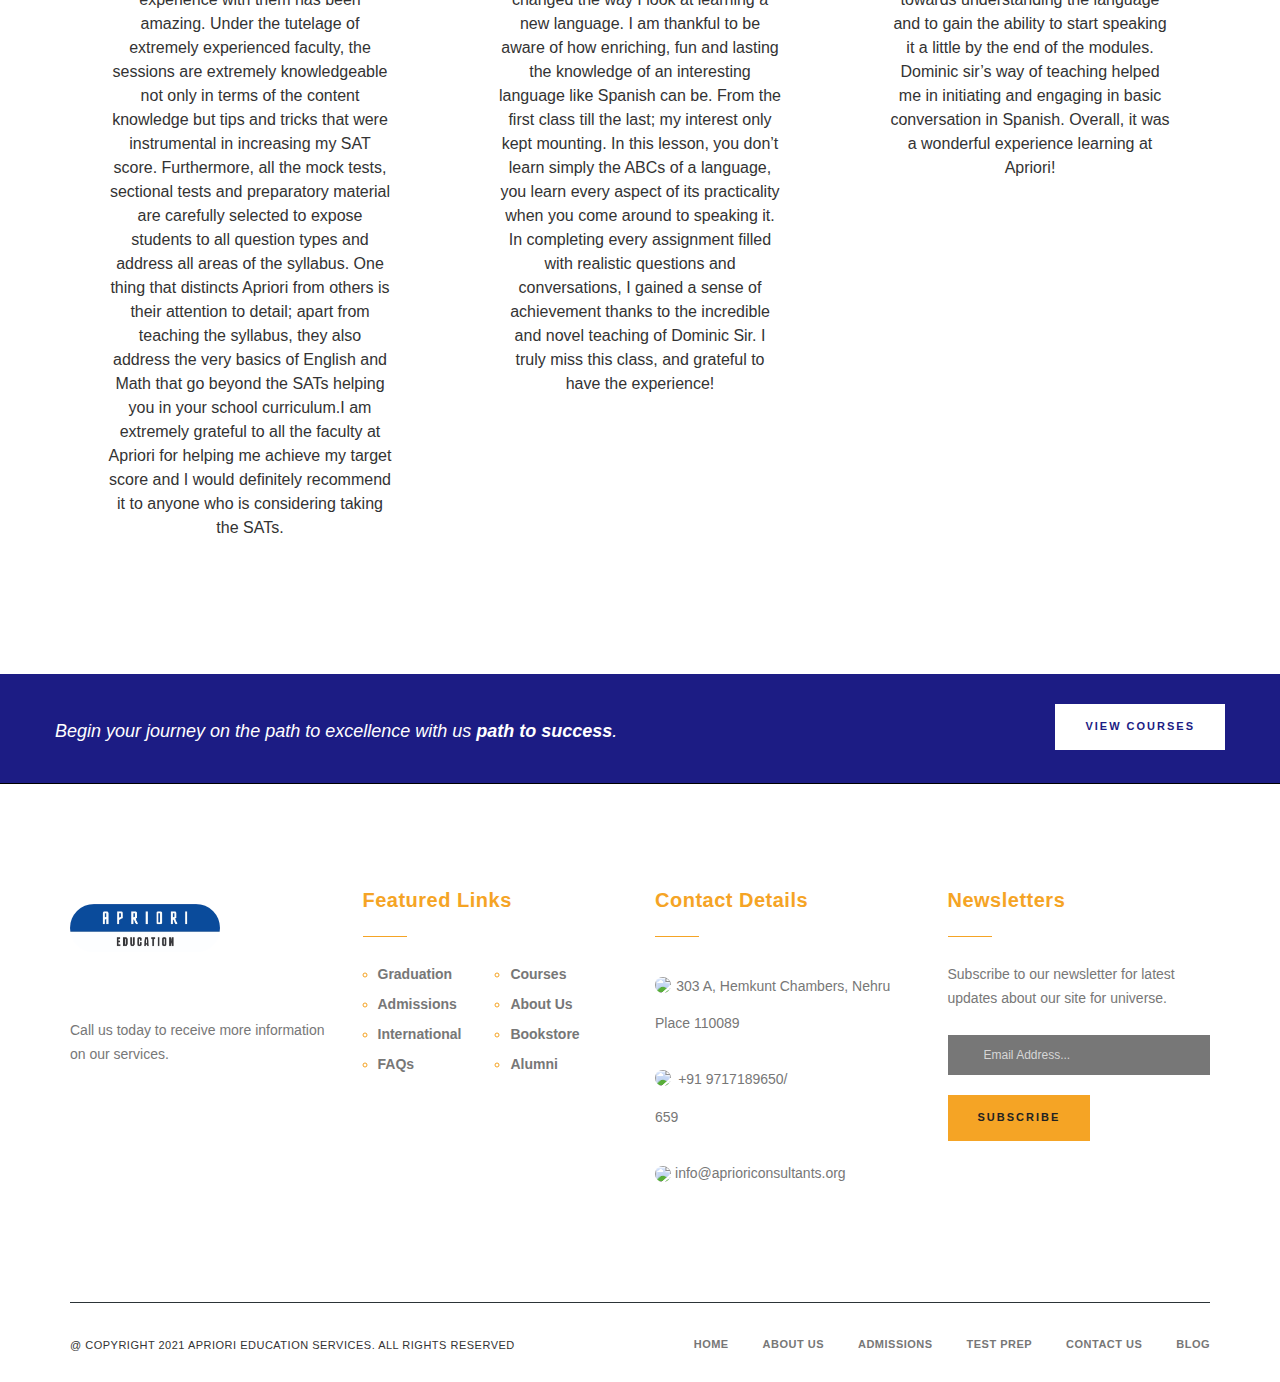
==== commit 81c821a7: "Update TESTIMONIALS.html" ====
--- a/TESTIMONIALS.html
+++ b/TESTIMONIALS.html
@@ -17,7 +17,7 @@
     <link rel="stylesheet" href="educa.css">
       <!-- <link rel="stylesheet" href="mycss.css"> -->
     <link rel="stylesheet" href="settings.css">
-    <title>Apriori Educations</title>
+    <title>Apriori Educations Contact Us</title>
 <link href='https://fonts.googleapis.com/css?family=Ubuntu' rel='stylesheet'>
     <style>
 		
@@ -77,10 +77,24 @@
         font-weight: bold;
         font-size: 13px;
       }
-     
+      @media screen and (max-width: 1100px) {
+      
+  #welcome{
+    display: block !important;
+    
+  }
+}
+@media screen and (max-width: 1000px){
+
+#roadmap{
+  display: flex;
+  flex-direction: column;
+}
+
+}
 .card{
     border-radius: 1rem;
-    box-shadow: 0px -10px 0px rgb(151, 248, 6);
+    box-shadow: 0px -10px 0px rgb(49, 22, 225);
 }
 @media(max-width:767px){
     .card{
@@ -124,7 +138,7 @@
     font-size: 0.7rem;
 }
 a{
-    color: rgb(151, 248, 6);
+    color: rgb(63, 21, 232);
     font-weight: bold;
 }
 
@@ -135,11 +149,10 @@
     
   }
 }
-
     </style>
 
   </head>
-  
+  <body>
     
     <!-- Navbar -->
     <p style="height: 1px ; background-color: #777777; ; width: 100%; border-top: 5px solid #1c1c84;"> </p>                              
@@ -149,9 +162,9 @@
         </div>
         <div>
             <div id="topbar" style="display: flex;flex-direction: row;flex-wrap: wrap;align-content: center;justify-content: flex-end;">
-                <p style="margin-right:5px;font-family: 'Roboto', sans-serif; font-size: 13px;position:relative;top:4px;"><img src="telephone-fill.svg" alt="" height="12px;"style=" " >+91 9717189650/ 659</p>
-               <p style="height: 20px ; background-color: #777777; ; width: 1px; margin-left:3px ; margin-right: 3px;margin-top: 3px; font-size: 13px;"> </p>
-                <p style="margin-right:5px;font-family: 'Roboto', sans-serif;"><img src="envelope.svg" alt="" height="12px;">  info@aprioriconsultants.org</p>
+                <p style="margin-right:1%;font-family: 'Roboto', sans-serif; font-size: 13px;">+91 9717189650/ 659</p>
+               <p style="height: 20px ; background-color: #777777;margin-right: 1% ; width: 1px;  font-size: 13px;"> </p>
+                <p style="margin-right:1%;font-family: 'Roboto', sans-serif;">  info@aprioriconsultants.org</p>
                 <p style="background-color: #1c1c84; color: WHITE;padding: 17px;position: relative;bottom: 20px; font-size: 13px; cursor: pointer;" >APPLY NOW</p>
             </div>
             <nav class="navbar navbar-expand-lg navbar-light bg-light" style="margin-top: 20px;position: relative;bottom: 19px;">
@@ -163,41 +176,41 @@
           <div class="collapse navbar-collapse" id="navbarSupportedContent">
             <ul class="navbar-nav me-auto mb-2 mb-lg-0">
               <li class="nav-item">
-                <a class="nav-link " aria-current="page" href="./index.html" style="font-size: 11px; font-family: 'Roboto', sans-serif;;">HOME</a>
+                <a class="nav-link " aria-current="page" href="./index.html" style="font-size: 11px; font-family: 'Roboto', sans-serif;margin: 5px;">HOME</a>
               </li>
               <li class="nav-item">
-                <a class="nav-link" href="#" style="font-size: 11px; font-family: 'Roboto', sans-serif;;">ABOUT US </a>
+                <a class="nav-link" href="#" style="font-size: 11px; font-family: 'Roboto', sans-serif;margin: 5px;">ABOUT US </a>
               </li>
               <li class="nav-item">
-                <a class="nav-link " href="./Admissions.html" style="font-size: 11px; font-family: 'Roboto', sans-serif;;">ADMISSIONS</a>
+                <a class="nav-link " href="./Admissions.html" style="font-size: 11px; font-family: 'Roboto', sans-serif;margin: 5px;">ADMISSIONS</a>
               </li>
               <li class="nav-item dropdown">
-                <a class="nav-link dropdown-toggle" href="#" id="navbarDropdown" role="button" data-bs-toggle="dropdown" aria-expanded="false" style="font-size: 11px; font-family: 'Roboto', sans-serif;;">
+                <a class="nav-link dropdown-toggle" href="#" id="navbarDropdown" role="button" data-bs-toggle="dropdown" aria-expanded="false" style="font-size: 11px; font-family: 'Roboto', sans-serif;margin: 5px;">
                   TEST PREP
                 </a>
                 <ul class="dropdown-menu" aria-labelledby="navbarDropdown">
-                  <li><a class="dropdown-item" href="./UNDERGRAD.html" style="font-size: 11px; font-family: 'Roboto', sans-serif;;">UNDER GRADUATE</a></li>
+                  <li><a class="dropdown-item" href="./UNDERGRAD.html" style="font-size: 11px; font-family: 'Roboto', sans-serif;margin: 5px;">UNDER GRADUATE</a></li>
                   <li><hr class="dropdown-divider"></li>
-                  <li><a class="dropdown-item" href="./POSTGRAD.html" style="font-size: 11px; font-family: 'Roboto', sans-serif;;">POST GRADUATE</a></li>
+                  <li><a class="dropdown-item" href="./POSTGRAD.html" style="font-size: 11px; font-family: 'Roboto', sans-serif;margin: 5px;">POST GRADUATE</a></li>
               
                 </ul>
               </li>
               <li class="nav-item">
-                <a class="nav-link" href="./COURSES.html" style="font-size: 11px; font-family: 'Roboto', sans-serif;;">COURSES</a>
+                <a class="nav-link" href="./COURSES.html" style="font-size: 11px; font-family: 'Roboto', sans-serif;margin: 5px;">COURSES</a>
               </li>
               <li class="nav-item">
-                <a class="nav-link" href="./CONTACTUS.html" style="font-size: 11px; font-family: 'Roboto', sans-serif;;">CONTACT US</a>
+                <a class="nav-link active" href="./CONTACTUS.html" style="font-size: 11px; font-family: 'Roboto', sans-serif;margin: 5px;">CONTACT US</a>
               </li>
               <li class="nav-item">
-                <a class="nav-link active" href="./TESTIMONIALS.html" style="font-size: 11px; font-family: 'Roboto', sans-serif;;">TESTIMONIALS</a>
+                <a class="nav-link" href="./TESTIMONIALS.html" style="font-size: 11px; font-family: 'Roboto', sans-serif;margin: 5px;">TESTIMONIALS</a>
               </li>
               <li class="nav-item">
-                <a class="nav-link" href="#" style="font-size: 11px; font-family: 'Roboto', sans-serif;;">BLOG</a>
+                <a class="nav-link" href="#" style="font-size: 11px; font-family: 'Roboto', sans-serif;margin: 5px;">BLOG</a>
               </li>
             </ul>
             <form class="d-flex">
-              <input class="form-control me-2" type="search" placeholder="Search" aria-label="Search" style="position: relative;top: 7px; border-radius: 17px;" > 
-              <button class="btn btn-outline-success" type="submit" style="position: relative;top: 7px;border-radius: 17px;">Search</button>
+              <input class="form-control me-2" type="search" placeholder="Search" aria-label="Search" style="margin-top: 6%; border-radius: 17px;" > 
+             
             </form>
           </div>
         </div>
@@ -205,6 +218,7 @@
         </div>
         
     </div>
+
 
 
     <div class="page-heading about-heading">
@@ -228,255 +242,273 @@
 
     <div class="container" style="margin-top: 4%;">
         <div class="row">
-            <div class="col-md-4">
-                <div class="card d-flex mx-auto">
+            <div class="col-md-4" style="margin-bottom:3%; padding:2%;  ">
+                <div class="card d-flex mx-auto" style="height:100%">
                     <div class="card-image">
                         <img class="img-fluid d-flex mx-auto" src="testimonial-img1.png">
                     </div>
                     <div class="card-text">
-                        <div class="card-title">Rohit Bhatnagar</div>
-                        What is truly remarkable about the Apriori team is their commitment to being not only test prep professionals, but also teachers and mentors. My success on the GMAT was a direct result of their attention to detail and their focus on helping me understand test concepts.
-                    </div>
-                    <div class="footer">
-                    </div>
-                </div>
-            </div>
-            <div class="col-md-4">
-                <div class="card d-flex mx-auto">
+                        <div class="card-title" style="font-size:large">ROHIT  BHATNAGAR </div>
+                        <p style="font-size: medium;">What is truly remarkable about the Apriori team is their commitment to being not only test prep professionals, but also teachers and mentors. My success on the GMAT was a direct result of their attention to detail and their focus on helping me understand test concepts.
+                    </p>
+                        </div>
+                    <div class="footer">
+                    </div>
+                </div>
+            </div>
+            <div class="col-md-4" style="margin-bottom:3%; padding:2%; ">
+                <div class="card d-flex mx-auto" style="height:100%">
                     <div class="card-image">
                         <img class="img-fluid d-flex mx-auto" src="testimonial-img2 (1).png">
                     </div>
                     <div class="card-text">
-                        <div class="card-title">AKSHARA THAKUR</div>
-                        For me, Apriori has not only been a test prep institute but also been an experience. The personal attention I got here is unparalleled. I would definitely recommend Apriori to anyone looking to get a great score on the SAT/ ACT.
-                    </div>
-                    <div class="footer">
-                    </div>
-                </div>
-            </div>
-            <div class="col-md-4">
-                <div class="card d-flex mx-auto">
+                        <div class="card-title" style="font-size:large">AKSHARA  THAKUR</div>
+                        <p style="font-size: medium;">For me, Apriori has not only been a test prep institute but also been an experience. The personal attention I got here is unparalleled. I would definitely recommend Apriori to anyone looking to get a great score on the SAT/ ACT.
+                    </p>
+                        </div>
+                    <div class="footer">
+                    </div>
+                </div>
+            </div>
+            <div class="col-md-4" style="margin-bottom:3%; padding:2%; ">
+                <div class="card d-flex mx-auto" style="height:100%">
                     <div class="card-image">
                         <img class="img-fluid d-flex mx-auto" src="testimonial-img3 (1).png">
                     </div>
                     <div class="card-text">
-                        <div class="card-title">ARYA LAMBA</div>
-                        If you want a new approach to learning things and escape the ordinary methods you are used to, join Apriori as fast as possible. Not only are you going to get a great score but also be able to think and learn way more than you did at school.
-                    </div>
-                    <div class="footer">
-                    </div>
-                </div>
-            </div>
-            <div class="col-md-4">
-                <div class="card d-flex mx-auto">
+                        <div class="card-title" style="font-size:large">ARYA  LAMBA</div>
+                        <p style="font-size: medium;">If you want a new approach to learning things and escape the ordinary methods you are used to, join Apriori as fast as possible. Not only are you going to get a great score but also be able to think and learn way more than you did at school.
+                    </p>
+                        </div>
+                    <div class="footer">
+                    </div>
+                </div>
+            </div>
+            <div class="col-md-4" style="margin-bottom:3%; padding:2%; ">
+                <div class="card d-flex mx-auto" style="height:100%">
                     <div class="card-image">
                         <img class="img-fluid d-flex mx-auto" src="testimonial-img4.png">
                     </div>
                     <div class="card-text">
-                        <div class="card-title">SUKRITI GUPTA</div>
-                        Apriori Education has played an indispensable role in my SAT prep. Along with the prescribed curriculum, the complementary activities not only groomed me for SAT, but also allowed for a more holistic and well-rounded development. Further, Apriori’s emphasis on individual attention and meticulous planning ensured comfort along with unparalleled guidance.
-                    </div>
-                    <div class="footer">
-                    </div>
-                </div>
-            </div>
-            <div class="col-md-4">
-                <div class="card d-flex mx-auto">
+                        <div class="card-title" style="font-size:large">SUKRITI  GUPTA</div>
+                        <p style="font-size: medium;">Apriori Education has played an indispensable role in my SAT prep. Along with the prescribed curriculum, the complementary activities not only groomed me for SAT, but also allowed for a more holistic and well-rounded development. Further, Apriori’s emphasis on individual attention and meticulous planning ensured comfort along with unparalleled guidance.
+                    </p>
+                        </div>
+                    <div class="footer">
+                    </div>
+                </div>
+            </div>
+            <div class="col-md-4" style="margin-bottom:3%; padding:2%; ">
+                <div class="card d-flex mx-auto" style="height:100%">
                     <div class="card-image">
                         <img class="img-fluid d-flex mx-auto" src="testimonial-img5 (1).png">
                     </div>
                     <div class="card-text">
-                        <div class="card-title">DHRUV SHARMA</div>
-                        I had the opportunity to attend classes for SAT and ACT at Apriori. I would like to extend a personal thanks to Dominic Sir who has been very patient and supportive and has at all times stressed the need to be a voracious reader in order to achieve the scores in the standardized tests and to achieve overall academic excellence.
-                    </div>
-                    <div class="footer">
-                    </div>
-                </div>
-            </div>
-            <div class="col-md-4">
-                <div class="card d-flex mx-auto">
+                        <div class="card-title" style="font-size:large">DHRUV  SHARMA</div>
+                        <p style="font-size: medium;">I had the opportunity to attend classes for SAT and ACT at Apriori. I would like to extend a personal thanks to Dominic Sir who has been very patient and supportive and has at all times stressed the need to be a voracious reader in order to achieve the scores in the standardized tests and to achieve overall academic excellence.
+                    </p>
+                        </div>
+                    <div class="footer">
+                    </div>
+                </div>
+            </div>
+            <div class="col-md-4" style="margin-bottom:3%; padding:2%; ">
+                <div class="card d-flex mx-auto" style="height:100%">
                     <div class="card-image">
                         <img class="img-fluid d-flex mx-auto" src="testimonial-img13.png">
                     </div>
                     <div class="card-text">
-                        <div class="card-title">PRISHA TEWARI</div>
-                        I joined Apriori education after taking my first SAT, and it has transformed the way I attempt my papers. Dominic Sir’s dedication towards everyone at the centre is evident through the amount of effort they put in. 'Thank you' doesn’t adequately express my gratitude for the experience I had and everything I learnt here.
-                    </div>
-                    <div class="footer">
-                    </div>
-                </div>
-            </div>
-            <div class="col-md-4">
-                <div class="card d-flex mx-auto">
+                        <div class="card-title" style="font-size:large">PRISHA  TEWARI</div>
+                        <p style="font-size: medium;">I joined Apriori education after taking my first SAT, and it has transformed the way I attempt my papers. Dominic Sir’s dedication towards everyone at the centre is evident through the amount of effort they put in. 'Thank you' doesn’t adequately express my gratitude for the experience I had and everything I learnt here.
+                    </p>
+                        </div>
+                    <div class="footer">
+                    </div>
+                </div>
+            </div>
+            <div class="col-md-4" style="margin-bottom:3%; padding:2%; ">
+                <div class="card d-flex mx-auto" style="height:100%">
                     <div class="card-image">
                         <img class="img-fluid d-flex mx-auto" src="testimonial-img14.png">
                     </div>
                     <div class="card-text">
-                        <div class="card-title">SIDDHARTH GARG</div>
-                        Apriori Education provides unparalleled teaching and guidance for taking the SAT. Infusing the curriculum with other ancillary activities, they have helped me develop skills that are helpful both in and beyond the SAT. Applying what I learnt here at Apriori, I was certain that I would get a good score as I walked out of the test centre.
-                    </div>
-                    <div class="footer">
-                    </div>
-                </div>
-            </div>
-            <div class="col-md-4">
-                <div class="card d-flex mx-auto">
+                        <div class="card-title" style="font-size:large">SIDDHARTH  GARG</div>
+                        <p style="font-size: medium;">Apriori Education provides unparalleled teaching and guidance for taking the SAT. Infusing the curriculum with other ancillary activities, they have helped me develop skills that are helpful both in and beyond the SAT. Applying what I learnt here at Apriori, I was certain that I would get a good score as I walked out of the test centre.
+                    </p>
+                        </div>
+                    <div class="footer">
+                    </div>
+                </div>
+            </div>
+            <div class="col-md-4" style="margin-bottom:3%; padding:2%; ">
+                <div class="card d-flex mx-auto" style="height:100%">
                     <div class="card-image">
                         <img class="img-fluid d-flex mx-auto" src="testimonial-img15.png">
                     </div>
                     <div class="card-text">
-                        <div class="card-title">Hiya Gupta</div>
-                        I have been associated with Dominic Sir and subsequently Apriori Education for nearly two years now. In all my school years, have never known a better teacher and the way he transfuses his passion for both English and Math into his students is what motivates them and helps them do their best.
-                    </div>
-                    <div class="footer">
-                    </div>
-                </div>
-            </div>
-            <div class="col-md-4">
-                <div class="card d-flex mx-auto">
+                        <div class="card-title" style="font-size:large">HIYA  GUPTA</div>
+                        <p style="font-size: medium;">I have been associated with Dominic Sir and subsequently Apriori Education for nearly two years now. In all my school years, have never known a better teacher and the way he transfuses his passion for both English and Math into his students is what motivates them and helps them do their best.
+                    </p>
+                        </div>
+                    <div class="footer">
+                    </div>
+                </div>
+            </div>
+            <div class="col-md-4" style="margin-bottom:3%; padding:2%; ">
+                <div class="card d-flex mx-auto" style="height:100%">
                     <div class="card-image">
                         <img class="img-fluid d-flex mx-auto" src="testimonial-img16.png">
                     </div>
                     <div class="card-text">
-                        <div class="card-title">Diya Sabharwal</div>
-                        Dominic Sir is the most hardworking, passionate and dynamic teacher I’ve had the pleasure of studying from, and you’d be hard-pressed to find an SAT coaching centre as competent as Apriori Education. They always push you to do your best, and are 100% committed to helping you maximise your score.
-                    </div>
-                    <div class="footer">
-                    </div>
-                </div>
-            </div>
-            <div class="col-md-4">
-                <div class="card d-flex mx-auto">
+                        <div class="card-title" style="font-size:large">DIYA  SABHARWAL </div>
+                        <p style="font-size: medium;">Dominic Sir is the most hardworking, passionate and dynamic teacher I’ve had the pleasure of studying from, and you’d be hard-pressed to find an SAT coaching centre as competent as Apriori Education. They always push you to do your best, and are 100% committed to helping you maximise your score.
+                    </p>
+                        </div>
+                    <div class="footer">
+                    </div>
+                </div>
+            </div>
+            <div class="col-md-4" style="margin-bottom:3%; padding:2%; ">
+                <div class="card d-flex mx-auto" style="height:100%">
                     <div class="card-image">
                         <img class="img-fluid d-flex mx-auto" src="testimonial-img17.png">
                     </div>
                     <div class="card-text">
-                        <div class="card-title">Devina Aggarwal</div>
-                        My experience with Apriori has been nothing short of amazing. Under the guidance of well experienced teachers, who were quick to identify my areas of weakness and work through them in a methodical way, I observed a drastic improvement in my test scores. I’m extremely grateful to the faculty at Apriori for helping me achieve my target score.
-                    </div>
-                    <div class="footer">
-                    </div>
-                </div>
-            </div>
-            <div class="col-md-4">
-                <div class="card d-flex mx-auto">
+                        <div class="card-title" style="font-size:large">DEVINA  AGGARWAL</div>
+                        <p style="font-size: medium;">My experience with Apriori has been nothing short of amazing. Under the guidance of well experienced teachers, who were quick to identify my areas of weakness and work through them in a methodical way, I observed a drastic improvement in my test scores. I’m extremely grateful to the faculty at Apriori for helping me achieve my target score.
+                    </p>
+                        </div>
+                    <div class="footer">
+                    </div>
+                </div>
+            </div>
+            <div class="col-md-4" style="margin-bottom:3%; padding:2%; ">
+                <div class="card d-flex mx-auto" style="height:100%">
                     <div class="card-image">
                         <img class="img-fluid d-flex mx-auto" src="testimonial-img18.png">
                     </div>
                     <div class="card-text">
-                        <div class="card-title">SAMMARTH KUMAR</div>
-                        Apriori has been very helpful to me in preparing for the SAT. The worksheets and doubt sessions helped me achieve my score. Apriori has excellent resources to help people with their preparation.
-                    </div>
-                    <div class="footer">
-                    </div>
-                </div>
-            </div>
-            <div class="col-md-4">
-                <div class="card d-flex mx-auto">
+                        <div class="card-title" style="font-size:large">SAMMARTH  KUMAR</div>
+                       <p style="font-size: medium;">  Apriori has been very helpful to me in preparing for the SAT. The worksheets and doubt sessions helped me achieve my score. Apriori has excellent resources to help people with their preparation.
+                    </p>
+                      </div>
+                    <div class="footer">
+                    </div>
+                </div>
+            </div>
+            <div class="col-md-4" style="margin-bottom:3%; padding:2%; ">
+                <div class="card d-flex mx-auto" style="height:100%">
                     <div class="card-image">
                         <img class="img-fluid d-flex mx-auto" src="testimonial-img19.png">
                     </div>
                     <div class="card-text">
-                        <div class="card-title">REYAN MEHTA</div>
-                        There is no one in this field who knows more about the SAT than Dominic sir. The ivy mentorship has been of great help in understanding the exam in a more relatable manner, as the mentor has been a former student herself, and understands the challenges faced by a student. The staff is also very professional and prompt and is always ready to guide you.
-                    </div>
-                    <div class="footer">
-                    </div>
-                </div>
-            </div>
-            <div class="col-md-4">
-                <div class="card d-flex mx-auto">
+                        <div class="card-title" style="font-size:large">REYAN  MEHTA</div>
+                        <p style="font-size: medium;">There is no one in this field who knows more about the SAT than Dominic sir. The ivy mentorship has been of great help in understanding the exam in a more relatable manner, as the mentor has been a former student herself, and understands the challenges faced by a student. The staff is also very professional and prompt and is always ready to guide you.
+                    </p>
+                        </div>
+                    <div class="footer">
+                    </div>
+                </div>
+            </div>
+            <div class="col-md-4" style="margin-bottom:3%; padding:2%; ">
+                <div class="card d-flex mx-auto" style="height:100%">
                     <div class="card-image">
                         <img class="img-fluid d-flex mx-auto" src="testimonial-img20.png">
                     </div>
                     <div class="card-text">
-                        <div class="card-title">AYUSHMAN JALAN</div>
-                        Apriori education has been instrumental in helping me obtain the necessary skills and confidence to take the SAT. The teachers and staff are all extremely helpful and the extensive practice, along with the doubt and review sessions, allow all students to identify their weaknesses and work in order to mitigate them. Apriori truly is the best choice to prepare for the SAT.
-                    <div class="footer">
-                    </div>
-                </div>
-            </div>
-            </div>
-            <div class="col-md-4">
-                <div class="card d-flex mx-auto">
+                        <div class="card-title" style="font-size:large">AYUSHMAN  JALAN</div>
+                       <p style="font-size: medium;">  Apriori education has been instrumental in helping me obtain the necessary skills and confidence to take the SAT. The teachers and staff are all extremely helpful and the extensive practice, along with the doubt and review sessions, allow all students to identify their weaknesses and work in order to mitigate them. Apriori truly is the best choice to prepare for the SAT.
+                    </p>
+                        <div class="footer">
+                    </div>
+                </div>
+            </div>
+            </div>
+            <div class="col-md-4" style="margin-bottom:3%; padding:2%; ">
+                <div class="card d-flex mx-auto" style="height:100%">
                     <div class="card-image">
                         <img class="img-fluid d-flex mx-auto" src="testimonial-img6.png">
                     </div>
                     <div class="card-text">
-                        <div class="card-title">Raina Kapur</div>
-                        I joined Apriori in grade 11 for a 2-month SAT course, after giving my first attempt which didn’t go so well. After finishing the classes, and the various academic engagements and workshops conducted here, I feel a lot more confident. Dominic Sir was always there to guide the students and help them in any possible way. 
-                        Due to the highly meticulous teachers and their very systematic and efficient method of teaching, the students here get phenomenal scores. I have seen a lot of improvement in my mock tests, and am always being motivated to give my best.
+                        <div class="card-title" style="font-size:large">RAINA  KAPUR</div>
+                        <p  style="font-size: medium;">I joined Apriori in grade 11 for a 2-month SAT course, after giving my first attempt which didn’t go so well. After finishing the classes, and the various academic engagements and workshops conducted here, I feel a lot more confident. Dominic Sir was always there to guide the students and help them in any possible way. 
+                          Due to the highly meticulous teachers and their very systematic and efficient method of teaching, the students here get phenomenal scores. I have seen a lot of improvement in my mock tests, and am always being motivated to give my best.
                      </p>
                     <div class="footer">
                     </div>
                 </div>
             </div>
             </div>
-            <div class="col-md-4">
-                <div class="card d-flex mx-auto">
+            <div class="col-md-4" style="margin-bottom:3%; padding:2%; ">
+                <div class="card d-flex mx-auto" style="height:100%">
                     <div class="card-image">
                         <img class="img-fluid d-flex mx-auto" src="testimonial-img7.png">
                     </div>
                     <div class="card-text">
-                        <div class="card-title">Anirudh Bhatnagar</div>
-                        I’m a junior attending Boston University. This past summer (2019) the Apriori Education Math Faculty tutored me in Calculus. I hadn’t taken calculus, or even a math class, since taking AP calculus AB in high school. They managed to teach without lecturing me, keeping me engaged with each topic. In the span of 2 months my fundamentals have improved considerably and my confidence in Calculus has enhanced a lot. Their passion for teaching is infectious.
-                     </p>
-                    <div class="footer">
-                    </div>
-                </div>
-            </div>
-            </div>
-            <div class="col-md-4">
-                <div class="card d-flex mx-auto">
+                        <div class="card-title style="font-size:large"">ANIRUDH  BHATNAGAR</div>
+                       <p style="font-size: medium;"> I’m a junior attending Boston University. This past summer (2019) the Apriori Education Math Faculty tutored me in Calculus. I hadn’t taken calculus, or even a math class, since taking AP calculus AB in high school. They managed to teach without lecturing me, keeping me engaged with each topic. In the span of 2 months my fundamentals have improved considerably and my confidence in Calculus has enhanced a lot. Their passion for teaching is infectious.
+                   
+                      </p>
+                    <div class="footer">
+                    </div>
+                </div>
+            </div>
+            </div>
+            <div class="col-md-4" style="margin-bottom:3%; padding:2%; ">
+                <div class="card d-flex mx-auto" style="height:100%">
                     <div class="card-image">
                         <img class="img-fluid d-flex mx-auto" src="testimonial-img8.png">
                     </div>
                     <div class="card-text">
-                        <div class="card-title">Prisha Naveen</div>
-                        I joined Apriori Education in 11th grade. The training sessions were enriching and quite comprehensive. I have benefited immensely from the organised structure of the course. I learned numerous techniques to improve my score. Dominic Sir's energetic character always made the sessions lively. The entire Academic Team is very knowledgeable and sessions are planned in a well-organised manner. They helped us work on our weaknesses and made every problem look simple. This has been a very profitable experience for me. It not only helped me for the SATs but also added to my overall learning experience. I highly recommend Apriori Education to anyone who is taking the SATs.
-                     </p>
-                    <div class="footer">
-                    </div>
-                </div>
-            </div>
-            </div>
-            <div class="col-md-4">
-                <div class="card d-flex mx-auto">
+                        <div class="card-title style="font-size:large"">PRISHA  NAVEEN</div>
+                        <p style="font-size: medium;"p>I joined Apriori Education in 11th grade. The training sessions were enriching and quite comprehensive. I have benefited immensely from the organised structure of the course. I learned numerous techniques to improve my score. Dominic Sir's energetic character always made the sessions lively. The entire Academic Team is very knowledgeable and sessions are planned in a well-organised manner. They helped us work on our weaknesses and made every problem look simple. This has been a very profitable experience for me. It not only helped me for the SATs but also added to my overall learning experience. I highly recommend Apriori Education to anyone who is taking the SATs.
+                   
+                        </p>
+                    <div class="footer">
+                    </div>
+                </div>
+            </div>
+            </div>
+            <div class="col-md-4" style="margin-bottom:3%; padding:2%; ">
+                <div class="card d-flex mx-auto" style="height:100%">
                     <div class="card-image">
                         <img class="img-fluid d-flex mx-auto" src="testimonial-img9.png">
                     </div>
                     <div class="card-text">
-                        <div class="card-title">Vidit Mahajan</div>
-                        I joined Apriori Education in the beginning of my 11th grade. My experience with them has been amazing. Under the tutelage of extremely experienced faculty, the sessions are extremely knowledgeable not only in terms of the content knowledge but tips and tricks that were instrumental in increasing my SAT score. Furthermore, all the mock tests, sectional tests and preparatory material are carefully selected to expose students to all question types and address all areas of the syllabus. One thing that distincts Apriori from others is their attention to detail; apart from teaching the syllabus, they also address the very basics of English and Math that go beyond the SATs helping you in your school curriculum.I am extremely grateful to all the faculty at Apriori for helping me achieve my target score and I would definitely recommend it to anyone who is considering taking the SATs.
-                     </p>
-                    <div class="footer">
-                    </div>
-                </div>
-            </div>
-            </div>
-      
-            <div class="col-md-4">
-                <div class="card d-flex mx-auto">
+                        <div class="card-title style="font-size:large"">VIDIT  MAHAJAN</div>
+                        <p style="font-size: medium;">I joined Apriori Education in the beginning of my 11th grade. My experience with them has been amazing. Under the tutelage of extremely experienced faculty, the sessions are extremely knowledgeable not only in terms of the content knowledge but tips and tricks that were instrumental in increasing my SAT score. Furthermore, all the mock tests, sectional tests and preparatory material are carefully selected to expose students to all question types and address all areas of the syllabus. One thing that distincts Apriori from others is their attention to detail; apart from teaching the syllabus, they also address the very basics of English and Math that go beyond the SATs helping you in your school curriculum.I am extremely grateful to all the faculty at Apriori for helping me achieve my target score and I would definitely recommend it to anyone who is considering taking the SATs.
+                  
+                        </p>
+                    <div class="footer">
+                    </div>
+                </div>
+            </div>
+            </div>
+      
+            <div class="col-md-4" style="margin-bottom:3%; padding:2%;  ">
+                <div class="card d-flex mx-auto" style="height:100%;  " >
                     <div class="card-image">
                         <img class="img-fluid d-flex mx-auto" src="testimonial-img11.png">
                     </div>
                     <div class="card-text">
-                        <div class="card-title">Prisha Chhabra</div>
-                        The 10-day Spanish foundation course with Apriori Education completely changed the way I look at learning a new language. I am thankful to be aware of how enriching, fun and lasting the knowledge of an interesting language like Spanish can be. From the first class till the last; my interest only kept mounting. In this lesson, you don’t learn simply the ABCs of a language, you learn every aspect of its practicality when you come around to speaking it. In completing every assignment filled with realistic questions and conversations, I gained a sense of achievement thanks to the incredible and novel teaching of Dominic Sir. I truly miss this class, and grateful to have the experience!
-                    </div>
-                    <div class="footer">
-                    </div>
-                </div>
-                </div>
-                <div class="col-md-4">
-                    <div class="card d-flex mx-auto">
+                        <div class="card-title" style="font-size:large">PRISHA  CHHABRA</div>
+                       <p  style="font-size: medium;"> The 10-day Spanish foundation course with Apriori Education completely changed the way I look at learning a new language. I am thankful to be aware of how enriching, fun and lasting the knowledge of an interesting language like Spanish can be. From the first class till the last; my interest only kept mounting. In this lesson, you don’t learn simply the ABCs of a language, you learn every aspect of its practicality when you come around to speaking it. In completing every assignment filled with realistic questions and conversations, I gained a sense of achievement thanks to the incredible and novel teaching of Dominic Sir. I truly miss this class, and grateful to have the experience!
+                    </p>
+                      </div>
+                    <div class="footer">
+                    </div>
+                </div>
+                </div>
+                <div class="col-md-4" style="margin-bottom:3%; padding:2%; margin: auto;">
+                    <div class="card d-flex mx-auto" style="height:100%">
                         <div class="card-image">
                             <img class="img-fluid d-flex mx-auto" src="testimonial-img10.png">
                         </div>
                         <div class="card-text">
-                            <div class="card-title">Dyumna</div>
-                            The beginner level Spanish lessons took up a very holistic approach towards understanding the language and to gain the ability to start speaking it a little by the end of the modules. Dominic sir’s way of teaching helped me in initiating and engaging in basic conversation in Spanish. Overall, it was a wonderful experience learning at Apriori!
-                         </p>
+                            <div class="card-title" style="font-size:large" >DYUMNA</div>
+                           <p style="font-size: medium;"> The beginner level Spanish lessons took up a very holistic approach towards understanding the language and to gain the ability to start speaking it a little by the end of the modules. Dominic sir’s way of teaching helped me in initiating and engaging in basic conversation in Spanish. Overall, it was a wonderful experience learning at Apriori!
+                       
+                          </p>
                         <div class="footer">
                         </div>
                     </div>
@@ -493,11 +525,11 @@
 
     <div id="call-to-action">
         <div class="container">
-            <div class="row">
+            <div class="row"  >
                 <!-- <p>Young people have been 'mis-sold' <em>path to success</em>, business leaders warn.</p> -->
                 <p>Begin your journey on the path to excellence with us <em>path to success</em>.</p>
-                <div class="accent-button">
-                    <a href="courses-list.html">View Courses</a>
+                <div class="accent-button" style=" display: inline-block;margin: auto;">
+                    <a href="courses-list.html" >View Courses</a>
                 </div>
             </div>
         </div>
@@ -505,6 +537,7 @@
 
 
 
+ 
     <p style="background-color: black;width: 100%;height: 1px;"></p>
     <footer>
       <div class="container">
@@ -512,7 +545,7 @@
           <div class="col-md-3">
             <div class="footer-widget">
               <div class="educa-info">
-                <img src="company logo.jpeg"alt="logo" style="width: 150px;">
+                <img src="Apriori Logo.jpeg"alt="logo" style="width: 150px;">
                 <div class="line-dec" style="background: none"></div>
                 <p> Call us today to receive more information on our services.</p>
                 <div class="text-button">
@@ -546,9 +579,9 @@
                 <h2>Contact Details</h2>
                 <div class="line-dec"></div>
                 <ul>
-                  <li><img src="https://cdn-icons-png.flaticon.com/512/25/25694.png" alt"" style="width: 20px;padding:2px;">303 A, Hemkunt Chambers,Nehru Place 110089</li>
-                  <li><img src="https://cdn.iconscout.com/icon/free/png-256/call-2021585-1709472.png" alt"" style="width: 20px;padding:2px;">+91 9717189650/ 659</li>
-                  <li><img src="https://static.vecteezy.com/system/resources/thumbnails/002/205/854/small/email-icon-free-vector.jpg" alt"" style="width: 22px;padding:2px;">info@aprioriconsultants.org</li>
+                  <li><img src="https://cdn-icons-png.flaticon.com/512/25/25694.png" alt"" style="width: 22px;padding:0px;margin-right: 2%;position: relative;top: -5px;">303 A, Hemkunt Chambers, Nehru Place 110089</li>
+                  <li><img src="https://cdn.iconscout.com/icon/free/png-256/call-2021585-1709472.png" alt"" style="width: 22px;padding:2px;margin-right: 2%;position: relative;top: -4px;left: -2px;">+91 9717189650/ 659</li>
+                  <li><img src="https://static.vecteezy.com/system/resources/thumbnails/002/205/854/small/email-icon-free-vector.jpg" alt"" style="width: 25px;padding:2px;margin-right: 0.01%;position: relative;top: -3px;left: -2px;">info@aprioriconsultants.org</li>
                 </ul>
               </div>
             </div>
@@ -558,10 +591,10 @@
               <div class="newsletters">
                 <h2>Newsletters</h2>
                 <div class="line-dec"></div>
-                <p>Subsrcibe to our newsletter for latest updates about our site for universe.</p>
+                <p>Subscribe to our newsletter for latest updates about our site for universe.</p>
                 <input type="text" class="email" name="s" placeholder="Email Address..." value="">
                 <div class="accent-button">
-                  <a href="https://www.aprioriconsultants.org/index.html#">Subscribe</a>
+                  <a href="https://www.aprioriconsultants.org/index.html#" >Subscribe</a>
                 </div>
               </div>
             </div>
@@ -639,4 +672,4 @@
   </body>
 </html>
 
-    +    
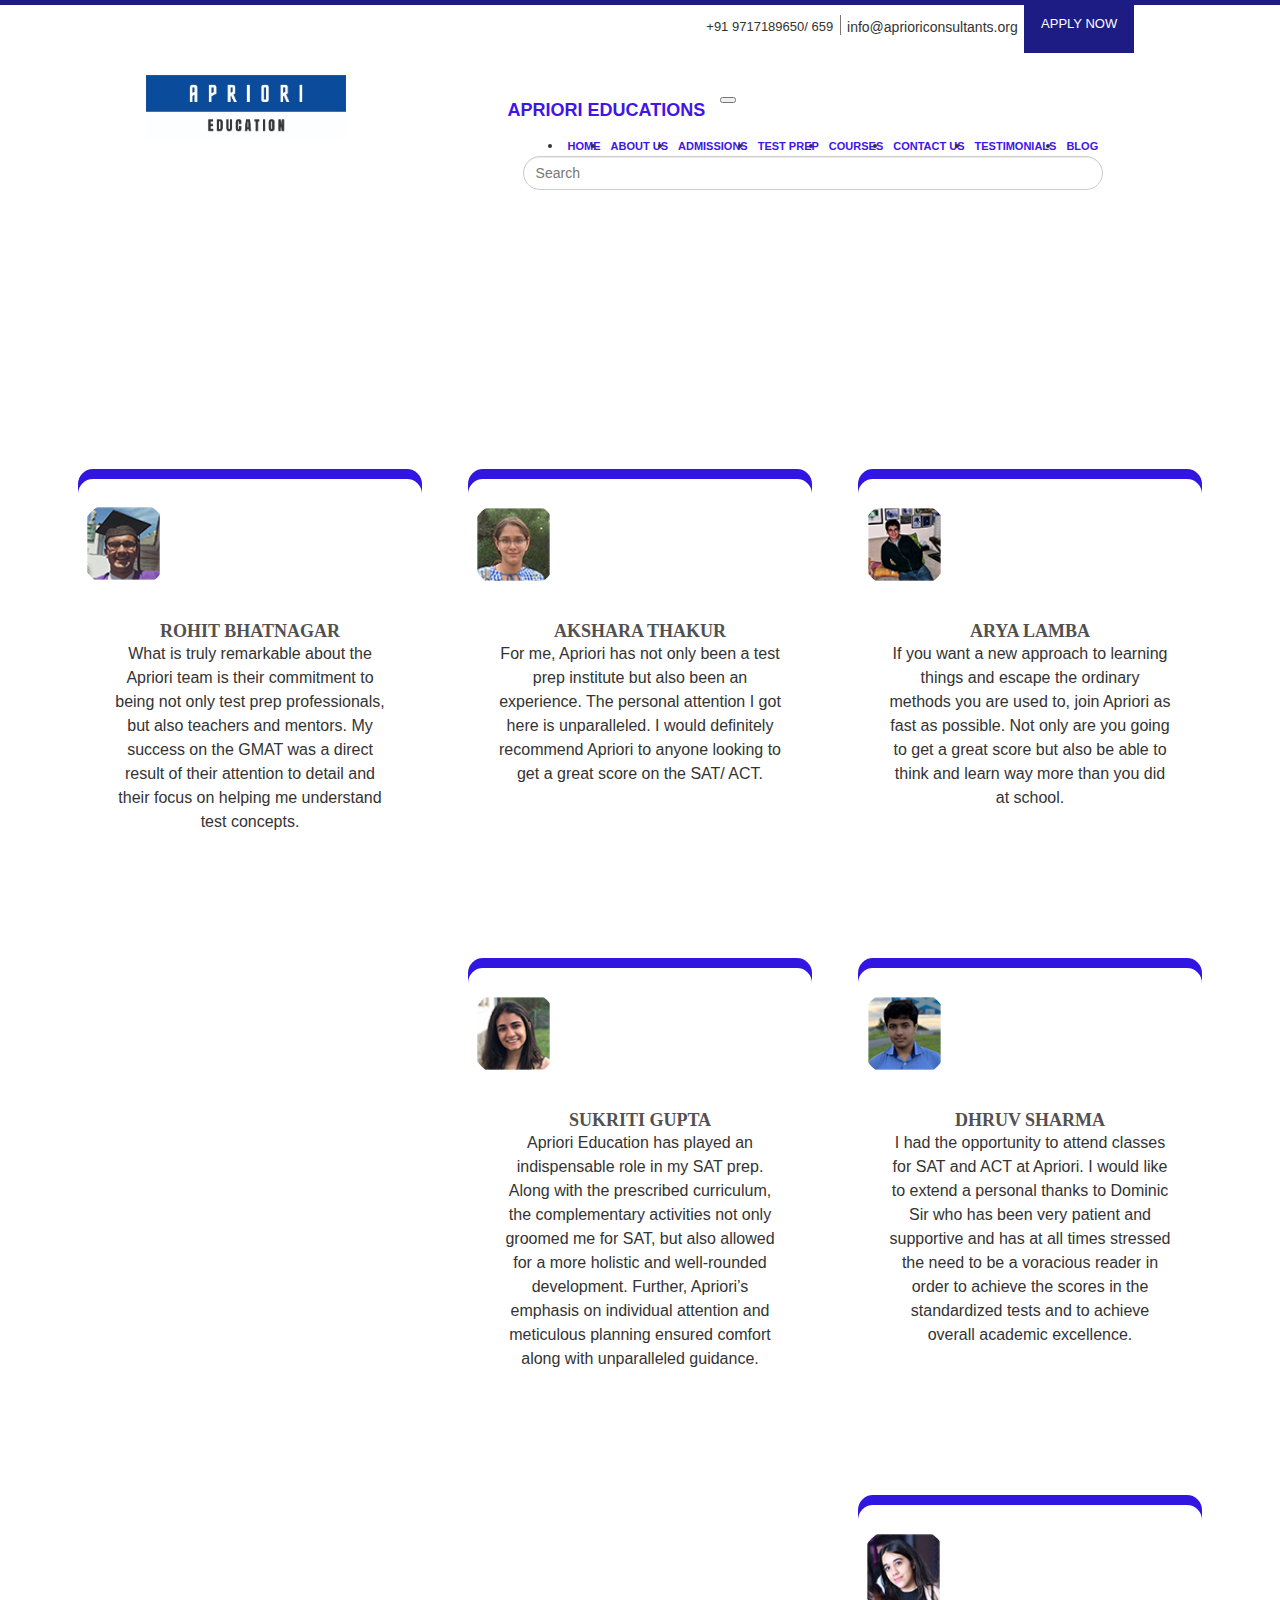
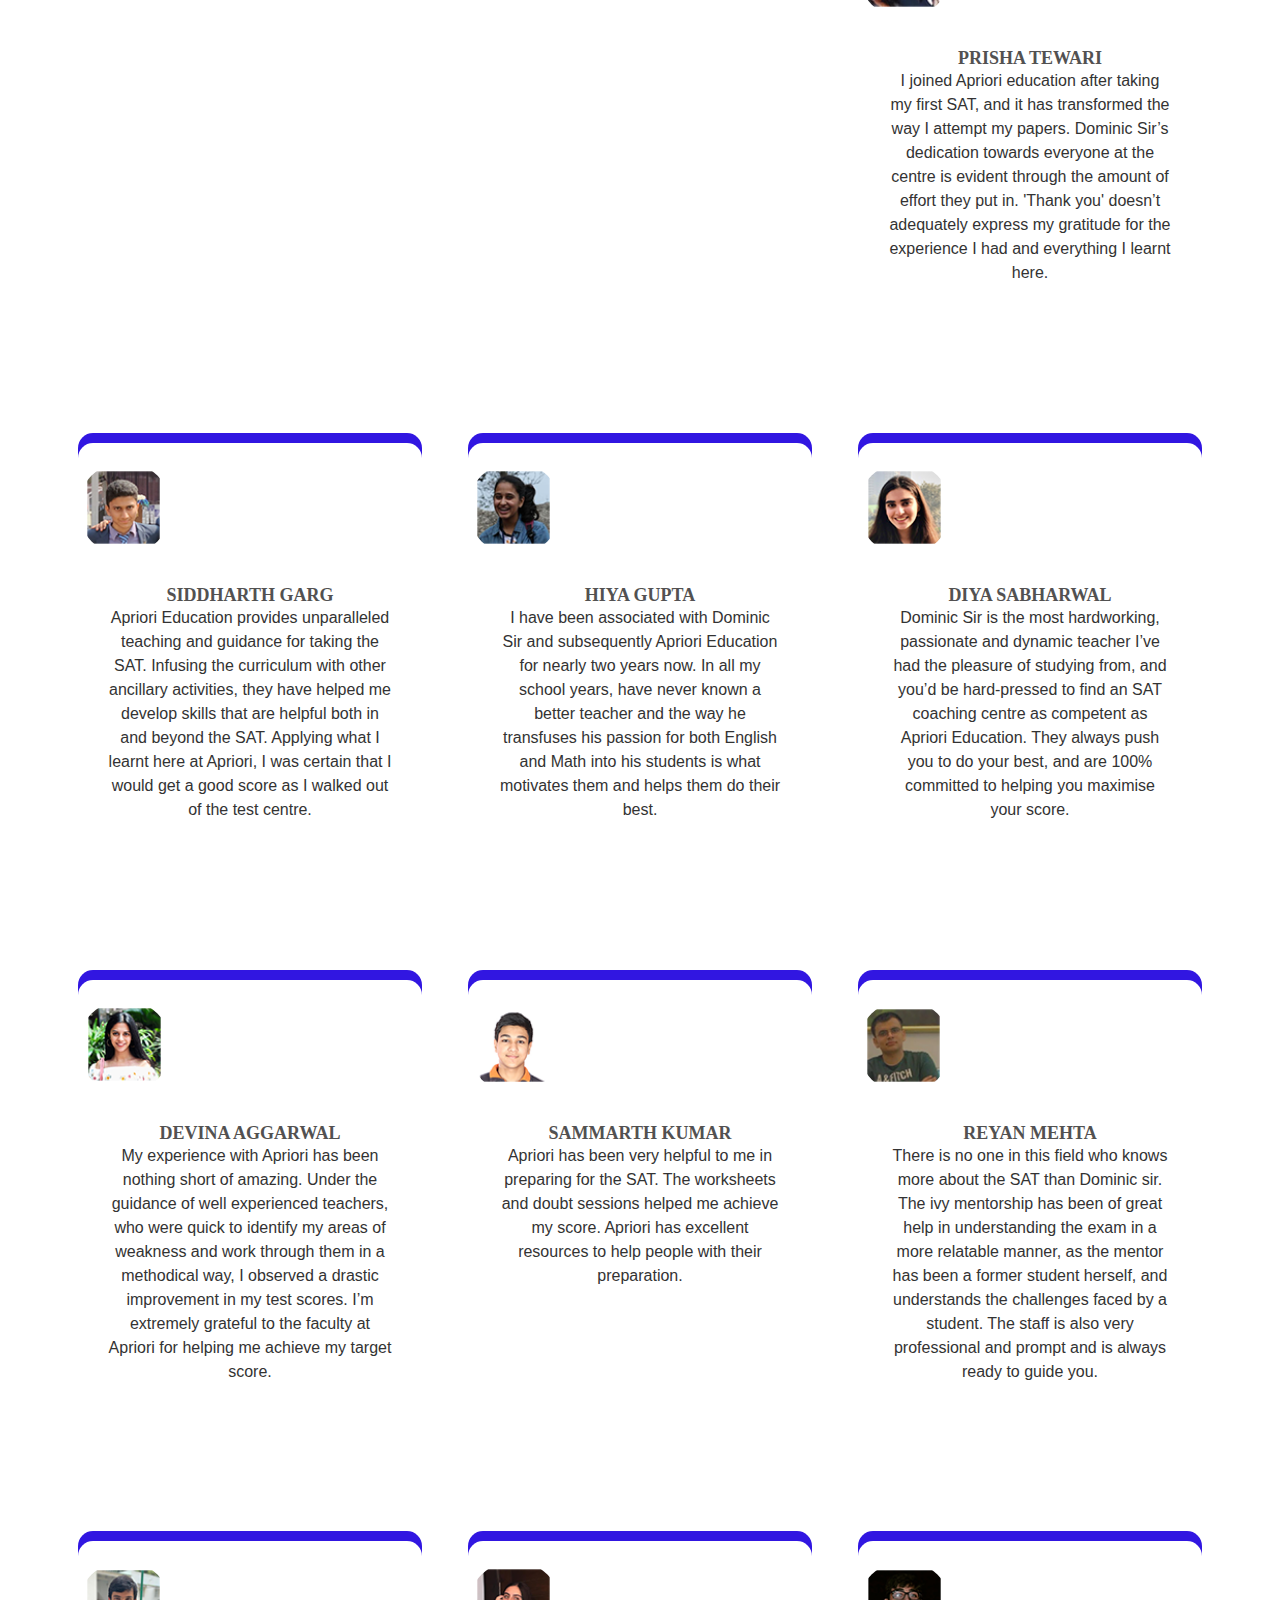
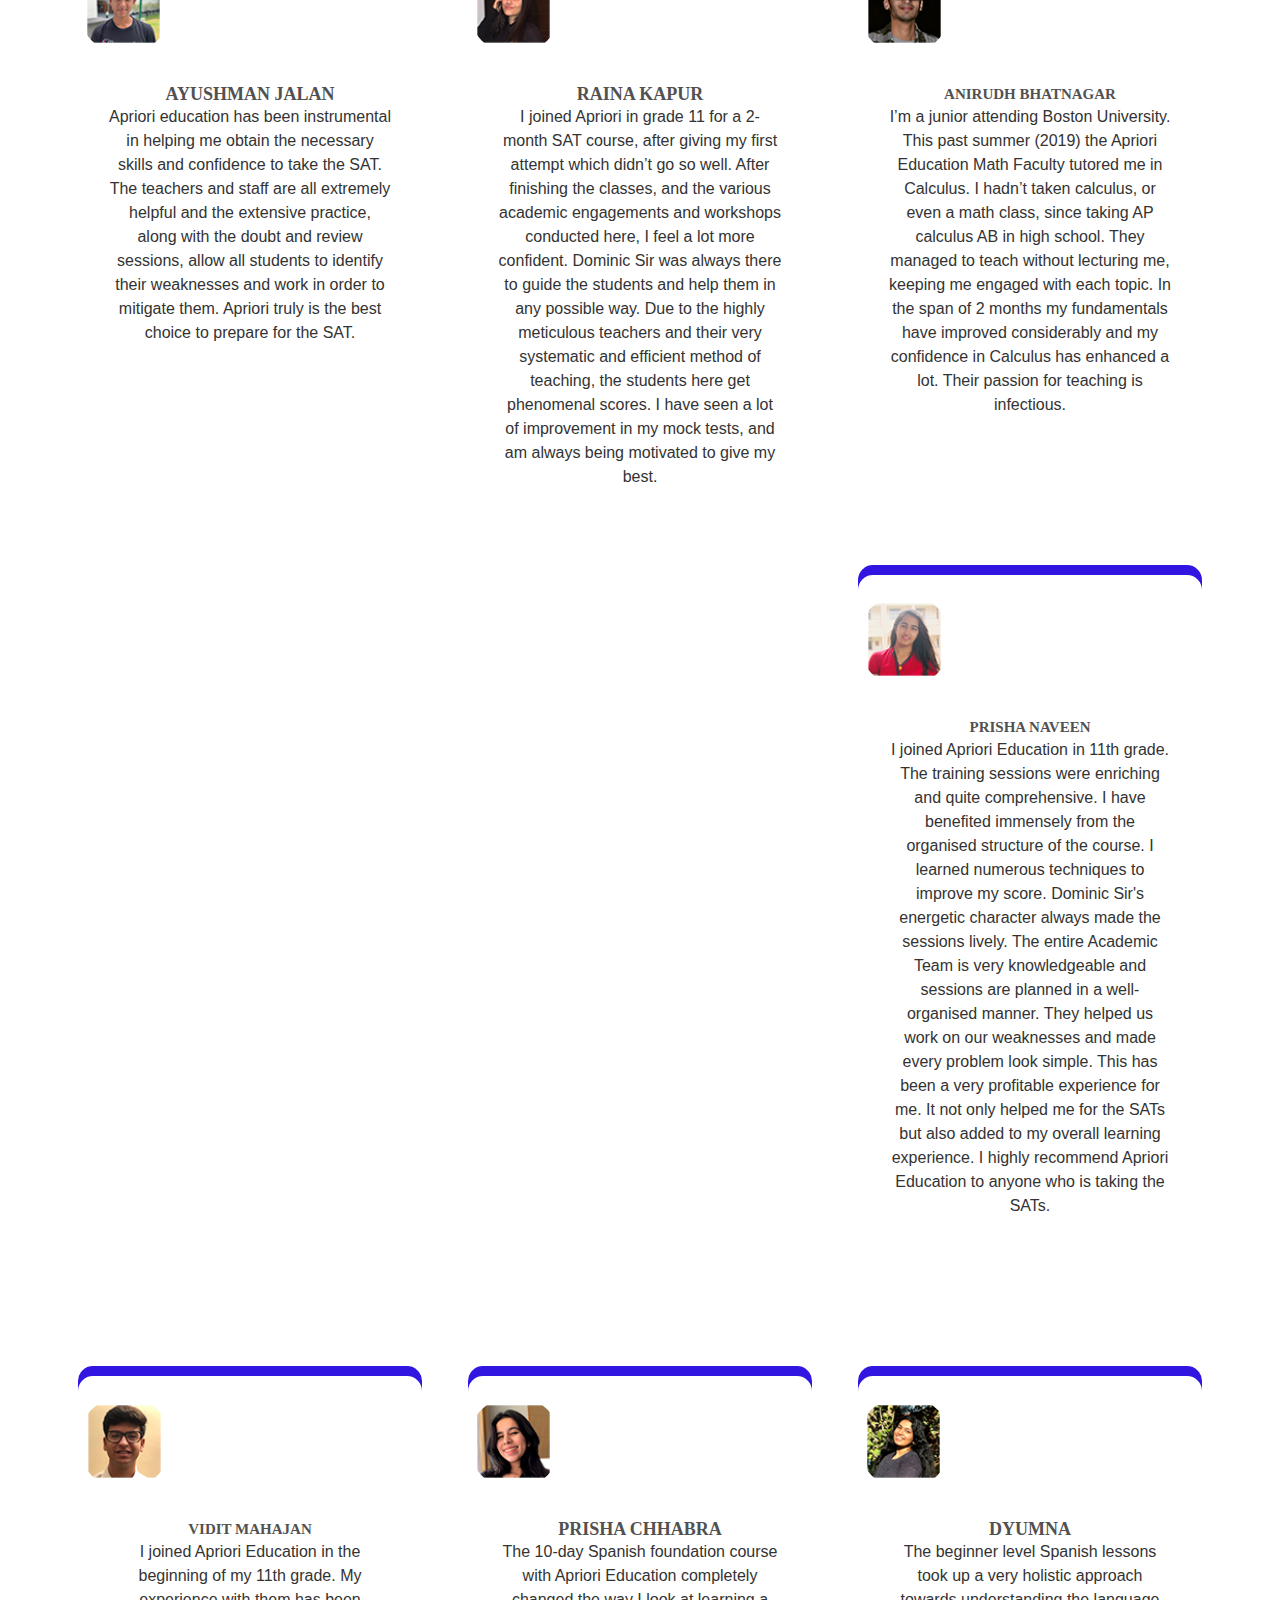
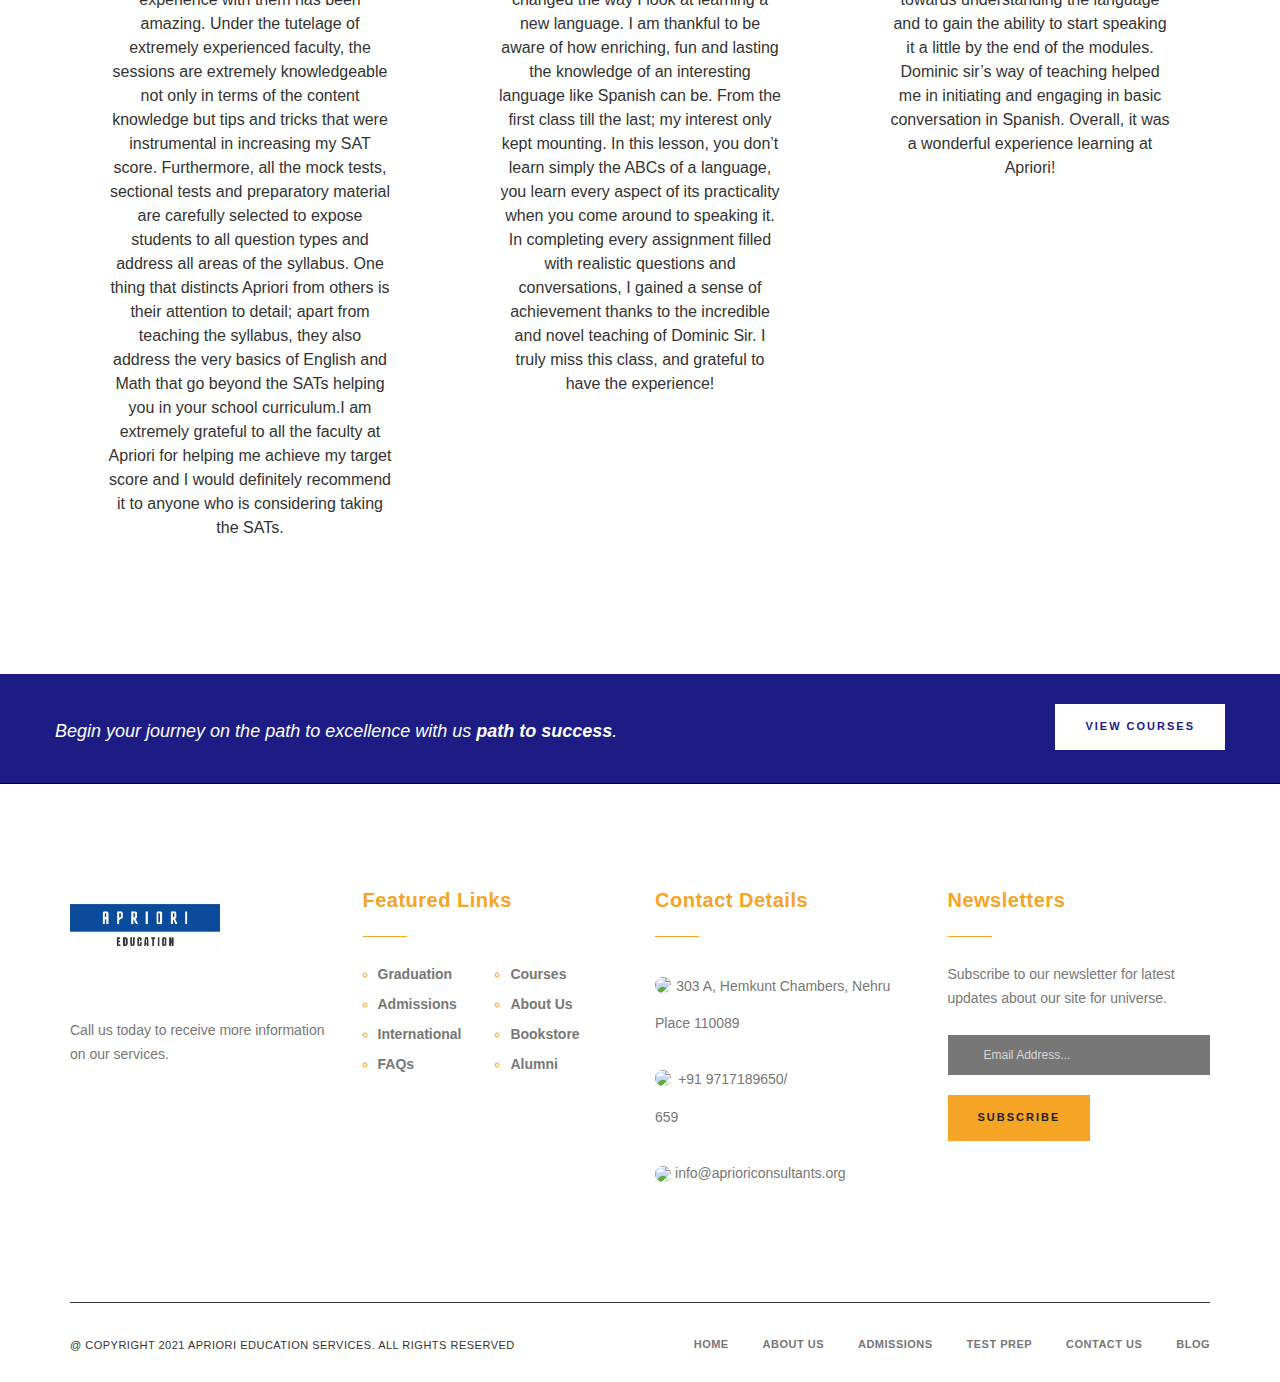
==== commit dba2b644: "Update TESTIMONIALS.html" ====
--- a/TESTIMONIALS.html
+++ b/TESTIMONIALS.html
@@ -158,8 +158,8 @@
     <p style="height: 1px ; background-color: #777777; ; width: 100%; border-top: 5px solid #1c1c84;"> </p>                              
     <div style="display: flex;flex-direction: row;flex-wrap: wrap; justify-content: space-evenly;">
         <div>
-            <img src="Apriori Logo.jpeg" alt=""  style="width: 200px;margin-top: 30%;border-radius: 0px !important; ">
-        </div>
+          <a href="./index.html"><img src="Apriori Logo.jpeg" alt=""  style="width: 200px;margin-top: 30%;border-radius: 0px !important; ">
+        </div></a>
         <div>
             <div id="topbar" style="display: flex;flex-direction: row;flex-wrap: wrap;align-content: center;justify-content: flex-end;">
                 <p style="margin-right:1%;font-family: 'Roboto', sans-serif; font-size: 13px;">+91 9717189650/ 659</p>
@@ -169,7 +169,7 @@
             </div>
             <nav class="navbar navbar-expand-lg navbar-light bg-light" style="margin-top: 20px;position: relative;bottom: 19px;">
         <div class="container-fluid">
-          <a class="navbar-brand" href="#" style="font-family: 'Roboto', sans-serif;">APIRORI EDUCATIONS</a>
+          <a class="navbar-brand" href="#" style="font-family: 'Roboto', sans-serif;">APRIORI EDUCATIONS</a>
           <button class="navbar-toggler" type="button" data-bs-toggle="collapse" data-bs-target="#navbarSupportedContent" aria-controls="navbarSupportedContent" aria-expanded="false" aria-label="Toggle navigation">
             <span class="navbar-toggler-icon"></span>
           </button>
@@ -199,10 +199,10 @@
                 <a class="nav-link" href="./COURSES.html" style="font-size: 11px; font-family: 'Roboto', sans-serif;margin: 5px;">COURSES</a>
               </li>
               <li class="nav-item">
-                <a class="nav-link active" href="./CONTACTUS.html" style="font-size: 11px; font-family: 'Roboto', sans-serif;margin: 5px;">CONTACT US</a>
+                <a class="nav-link " href="./CONTACTUS.html" style="font-size: 11px; font-family: 'Roboto', sans-serif;margin: 5px;">CONTACT US</a>
               </li>
               <li class="nav-item">
-                <a class="nav-link" href="./TESTIMONIALS.html" style="font-size: 11px; font-family: 'Roboto', sans-serif;margin: 5px;">TESTIMONIALS</a>
+                <a class="nav-link active" href="./TESTIMONIALS.html" style="font-size: 11px; font-family: 'Roboto', sans-serif;margin: 5px;">TESTIMONIALS</a>
               </li>
               <li class="nav-item">
                 <a class="nav-link" href="#" style="font-size: 11px; font-family: 'Roboto', sans-serif;margin: 5px;">BLOG</a>
@@ -545,7 +545,7 @@
           <div class="col-md-3">
             <div class="footer-widget">
               <div class="educa-info">
-                <img src="Apriori Logo.jpeg"alt="logo" style="width: 150px;">
+                <a href="./index.html">  <img src="Apriori Logo.jpeg"alt="logo" style="width: 150px;border-radius: 0px;"></a>
                 <div class="line-dec" style="background: none"></div>
                 <p> Call us today to receive more information on our services.</p>
                 <div class="text-button">
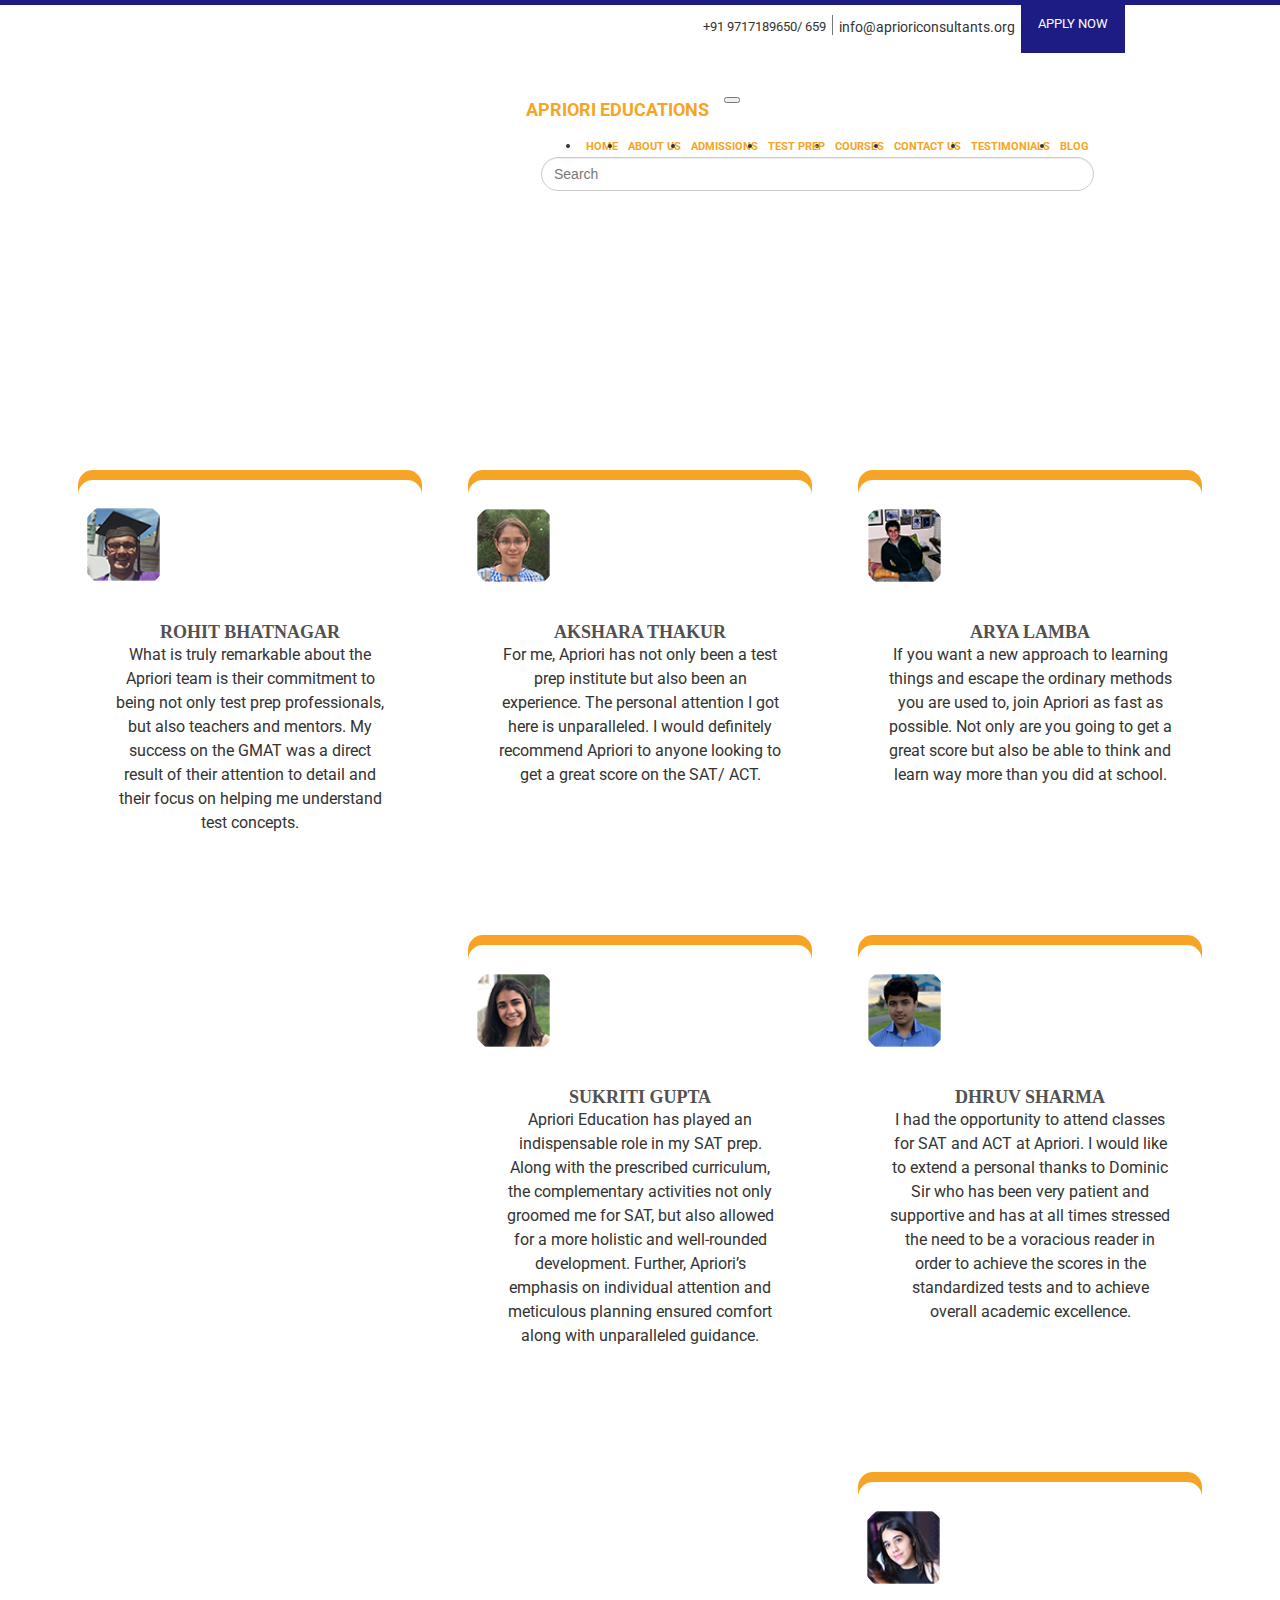
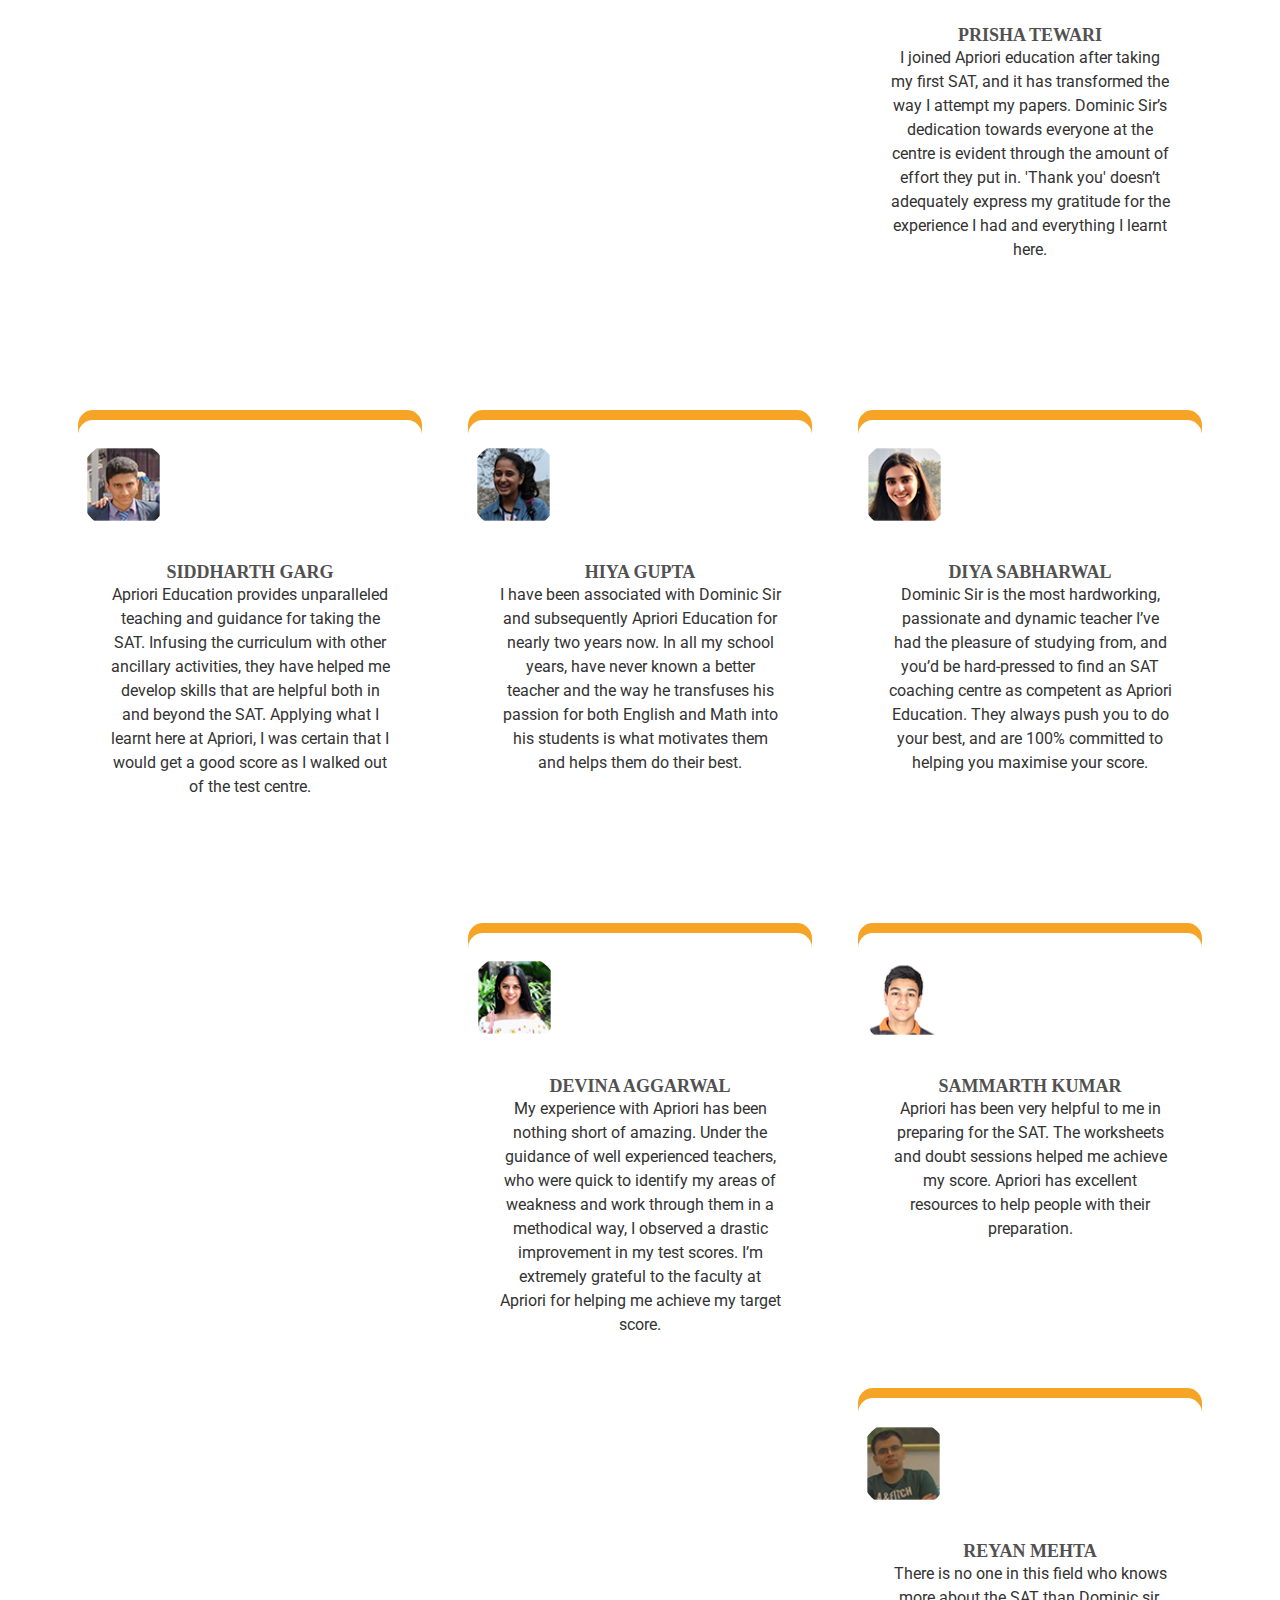
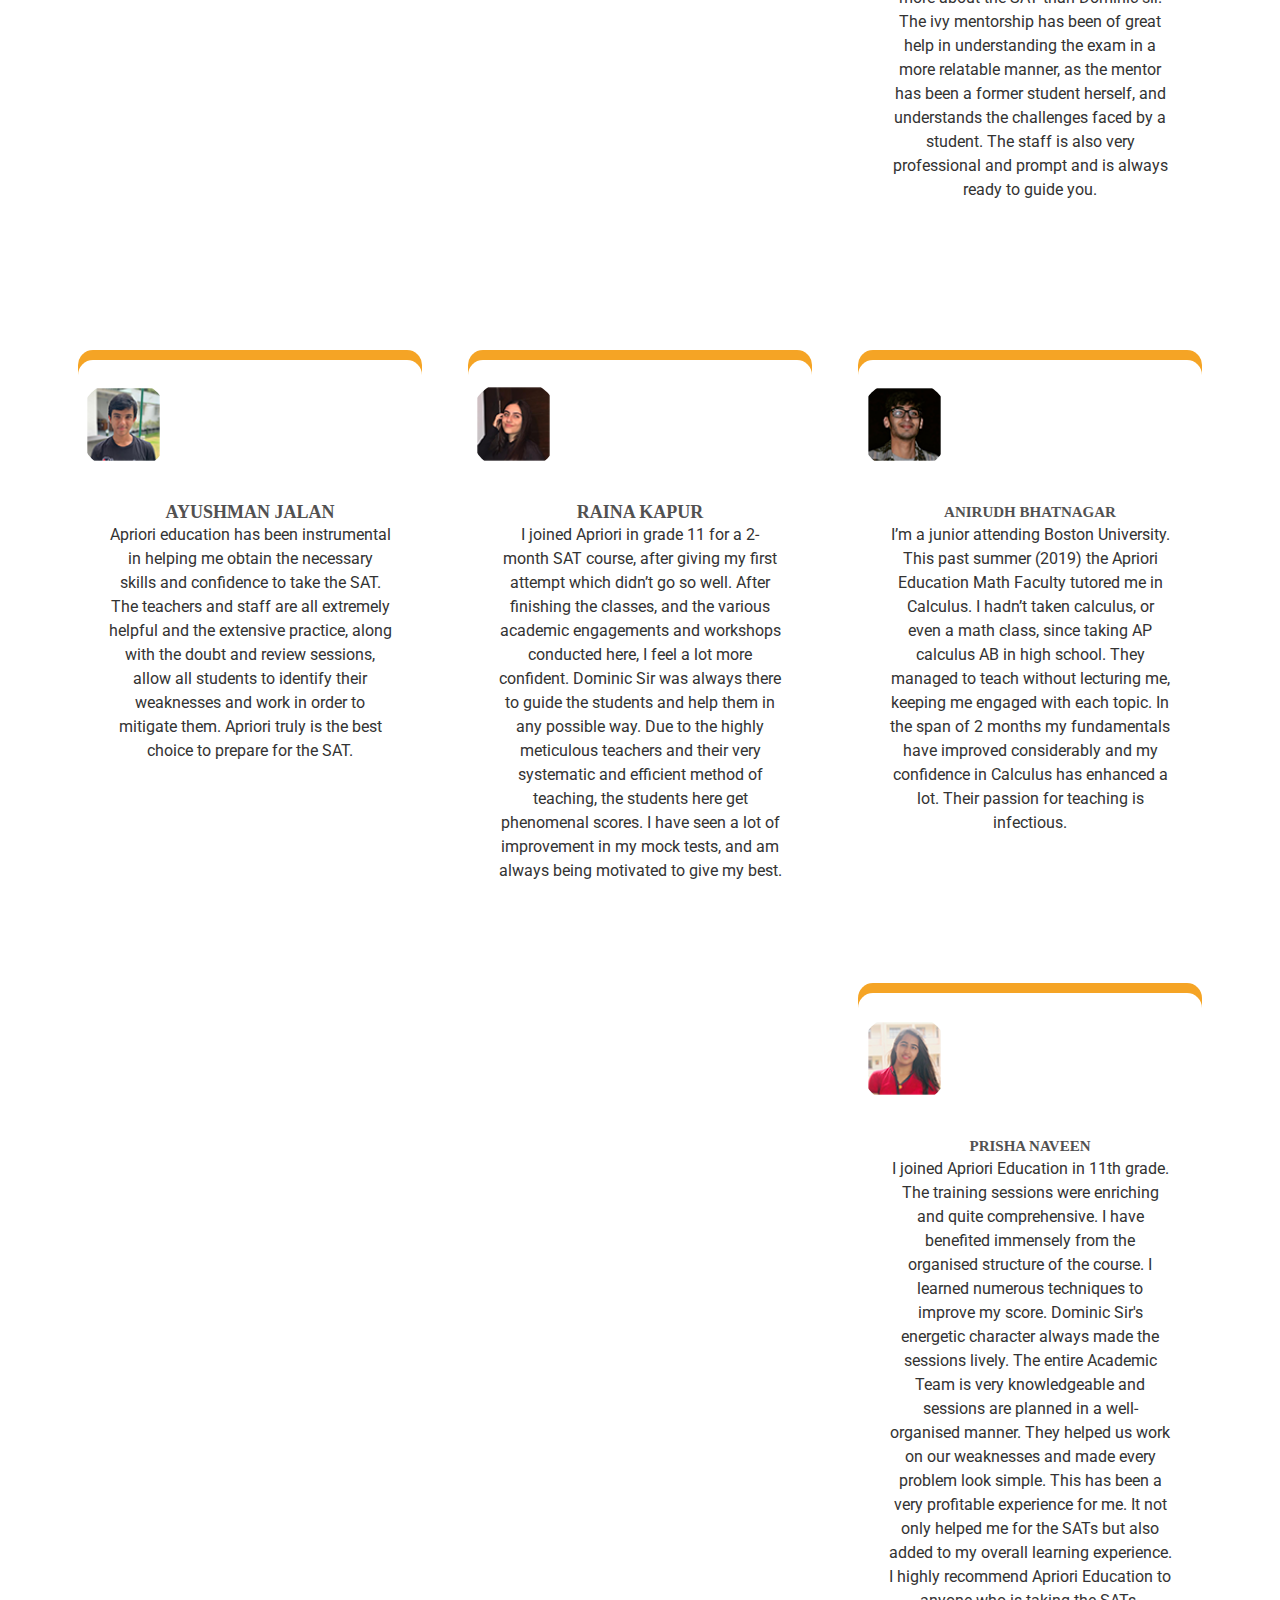
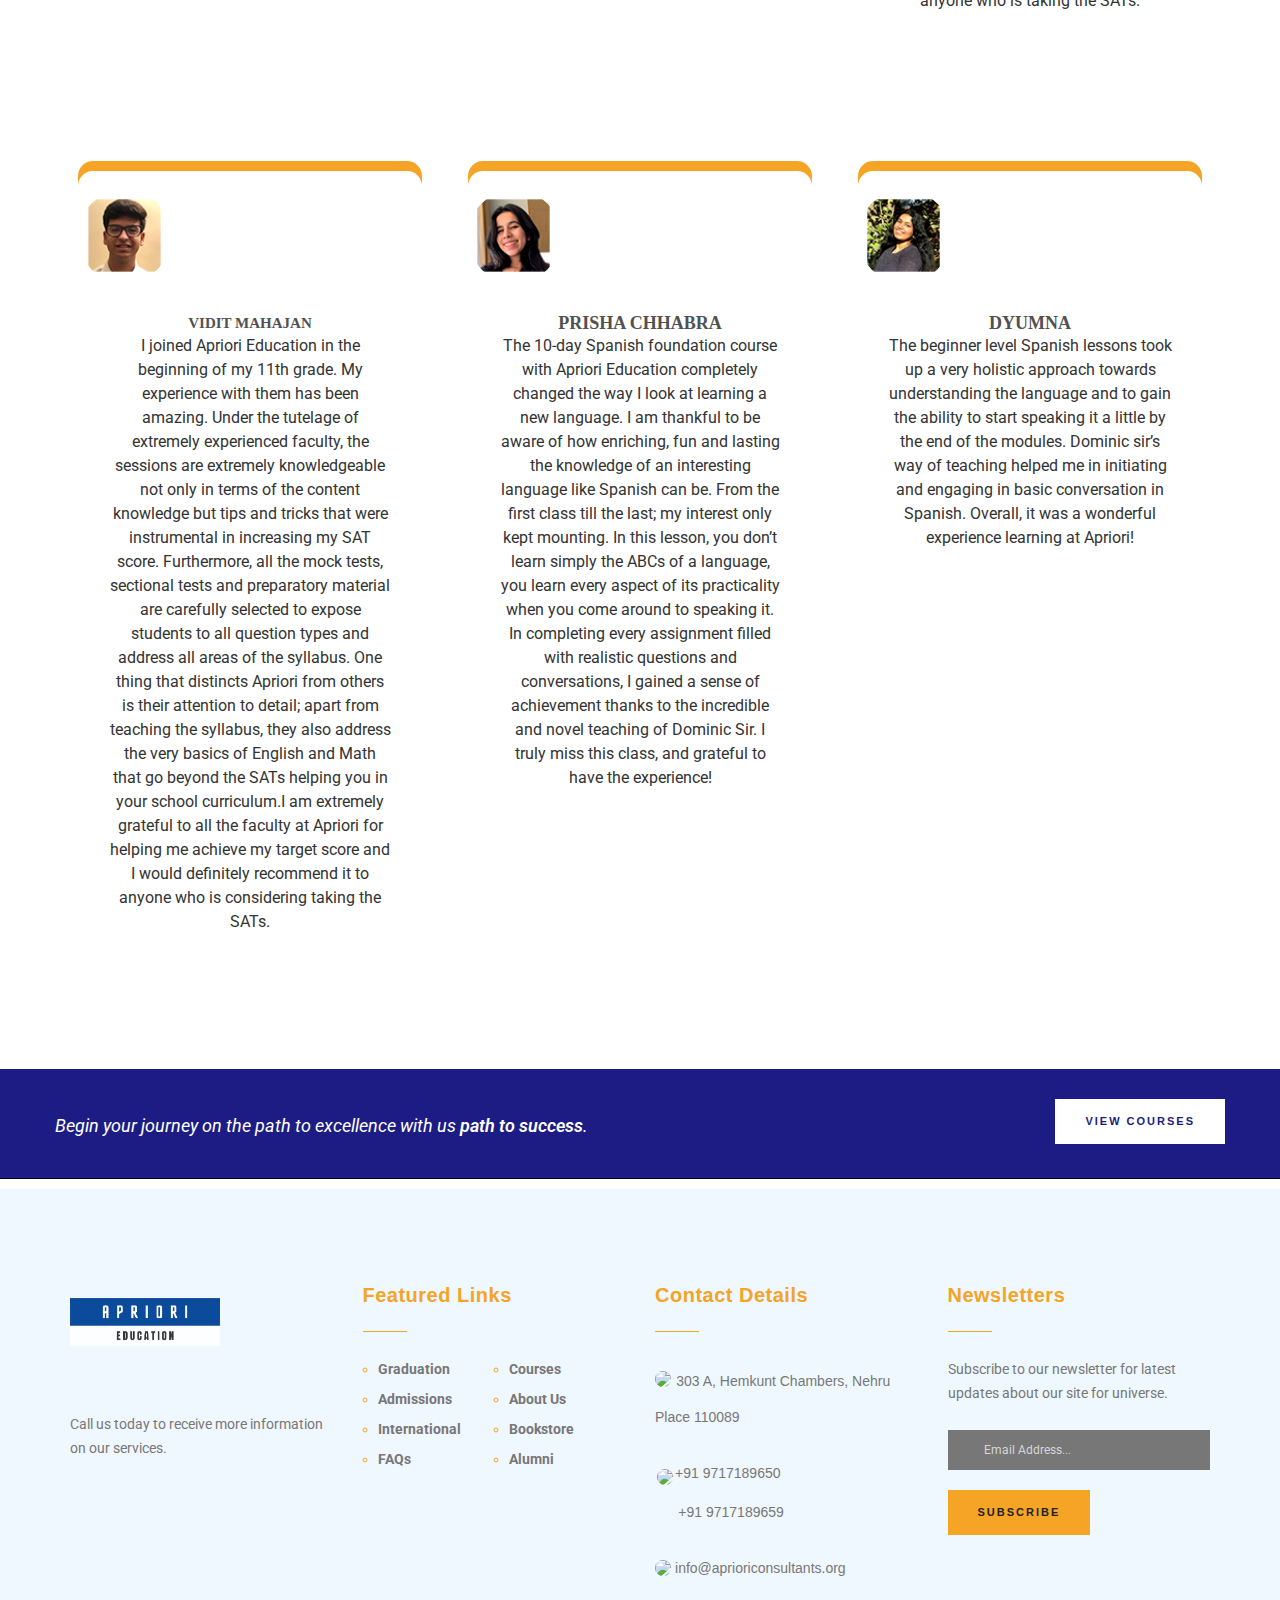
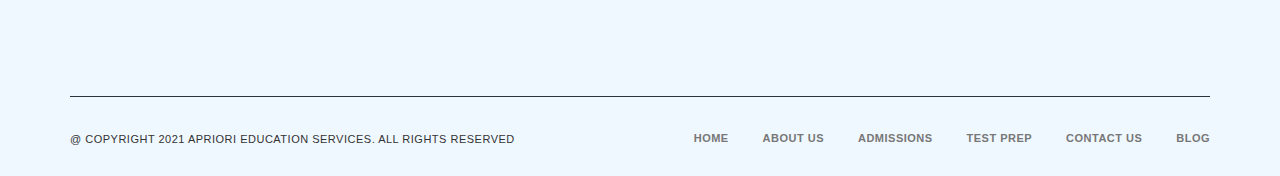
==== commit 2c4e5acf: "Update TESTIMONIALS.html" ====
--- a/TESTIMONIALS.html
+++ b/TESTIMONIALS.html
@@ -7,6 +7,7 @@
 
     <!-- Bootstrap CSS -->
     <link rel="stylesheet" href="https://cdn.jsdelivr.net/npm/bootstrap-icons@1.8.3/font/bootstrap-icons.css">
+    <link href="https://fonts.googleapis.com/css2?family=Roboto:wght@300&display=swap" rel="stylesheet">
     <link href="https://cdn.jsdelivr.net/npm/bootstrap@5.1.3/dist/css/bootstrap.min.css" rel="stylesheet" integrity="sha384-1BmE4kWBq78iYhFldvKuhfTAU6auU8tT94WrHftjDbrCEXSU1oBoqyl2QvZ6jIW3" crossorigin="anonymous">
     <link rel="stylesheet" href="bootstrap.css">
     <link rel="stylesheet" href="animate.css">
@@ -94,7 +95,7 @@
 }
 .card{
     border-radius: 1rem;
-    box-shadow: 0px -10px 0px rgb(49, 22, 225);
+    box-shadow: 0px -10px 0px #F5A425;;
 }
 @media(max-width:767px){
     .card{
@@ -138,7 +139,7 @@
     font-size: 0.7rem;
 }
 a{
-    color: rgb(63, 21, 232);
+    color: #F5A425;;
     font-weight: bold;
 }
 
@@ -148,6 +149,63 @@
     display: block !important;
     
   }
+}
+@media screen and (max-width: 1371px) {
+#navlogo{
+  position: relative;
+  left: -500px;
+}
+}
+@media screen and (max-width: 1204px) {
+#navlogo{
+  position: relative;
+  left: -400px;
+}
+}
+@media screen and (max-width: 1003px) {
+#navlogo{
+  position: relative;
+  left: -300px;
+}
+}
+@media screen and (max-width: 992px) {
+#navlogo{
+  position: relative;
+  left: 00px;
+}
+}
+@media screen and (max-width: 842px) {
+#navlogo{
+  position: relative;
+  left: -270px;
+}
+}
+@media screen and (max-width: 767px) {
+#navlogo{
+  position: relative;
+  left: 0px;
+}
+#apply{
+  margin: 2%;
+}
+}
+@media screen and (max-width: 609px) {
+#navlogo{
+  position: relative;
+  left: -170px;
+}
+}
+@media screen and (max-width: 543px) {
+#navlogo{
+  position: relative;
+  left: -120px;
+}
+}
+@media screen and (max-width: 438px) {
+#navlogo{
+  position: relative;
+  left: -90px;
+}
 }
     </style>
 
@@ -158,14 +216,14 @@
     <p style="height: 1px ; background-color: #777777; ; width: 100%; border-top: 5px solid #1c1c84;"> </p>                              
     <div style="display: flex;flex-direction: row;flex-wrap: wrap; justify-content: space-evenly;">
         <div>
-          <a href="./index.html"><img src="Apriori Logo.jpeg" alt=""  style="width: 200px;margin-top: 30%;border-radius: 0px !important; ">
+          <a href="./index.html"><img src="Apriori Logo.jpeg" alt="" id="navlogo" style="width: 200px;margin-top: 30%;border-radius: 0px !important;margin-left: 1%; ">
         </div></a>
         <div>
             <div id="topbar" style="display: flex;flex-direction: row;flex-wrap: wrap;align-content: center;justify-content: flex-end;">
                 <p style="margin-right:1%;font-family: 'Roboto', sans-serif; font-size: 13px;">+91 9717189650/ 659</p>
                <p style="height: 20px ; background-color: #777777;margin-right: 1% ; width: 1px;  font-size: 13px;"> </p>
                 <p style="margin-right:1%;font-family: 'Roboto', sans-serif;">  info@aprioriconsultants.org</p>
-                <p style="background-color: #1c1c84; color: WHITE;padding: 17px;position: relative;bottom: 20px; font-size: 13px; cursor: pointer;" >APPLY NOW</p>
+                <p style="background-color: #1c1c84; color: WHITE;padding: 17px;position: relative;bottom: 20px; font-size: 13px; cursor: pointer;" id="apply">APPLY NOW</p>
             </div>
             <nav class="navbar navbar-expand-lg navbar-light bg-light" style="margin-top: 20px;position: relative;bottom: 19px;">
         <div class="container-fluid">
@@ -176,36 +234,36 @@
           <div class="collapse navbar-collapse" id="navbarSupportedContent">
             <ul class="navbar-nav me-auto mb-2 mb-lg-0">
               <li class="nav-item">
-                <a class="nav-link " aria-current="page" href="./index.html" style="font-size: 11px; font-family: 'Roboto', sans-serif;margin: 5px;">HOME</a>
+                <a class="nav-link " aria-current="page" href="./index.html" style="font-size: 11px; font-family: 'Roboto', sans-serif !important;margin: 5px;">HOME</a>
               </li>
               <li class="nav-item">
-                <a class="nav-link" href="#" style="font-size: 11px; font-family: 'Roboto', sans-serif;margin: 5px;">ABOUT US </a>
+                <a class="nav-link" href="#" style="font-size: 11px; font-family: 'Roboto', sans-serif !important;margin: 5px;">ABOUT US </a>
               </li>
               <li class="nav-item">
-                <a class="nav-link " href="./Admissions.html" style="font-size: 11px; font-family: 'Roboto', sans-serif;margin: 5px;">ADMISSIONS</a>
+                <a class="nav-link " href="./Admissions.html" style="font-size: 11px; font-family: 'Roboto', sans-serif !important;margin: 5px;">ADMISSIONS</a>
               </li>
               <li class="nav-item dropdown">
                 <a class="nav-link dropdown-toggle" href="#" id="navbarDropdown" role="button" data-bs-toggle="dropdown" aria-expanded="false" style="font-size: 11px; font-family: 'Roboto', sans-serif;margin: 5px;">
                   TEST PREP
                 </a>
                 <ul class="dropdown-menu" aria-labelledby="navbarDropdown">
-                  <li><a class="dropdown-item" href="./UNDERGRAD.html" style="font-size: 11px; font-family: 'Roboto', sans-serif;margin: 5px;">UNDER GRADUATE</a></li>
+                  <li><a class="dropdown-item" href="./UNDERGRAD.html" style="font-size: 11px; font-family: 'Roboto', sans-serif !important;margin: 5px;">UNDER GRADUATE</a></li>
                   <li><hr class="dropdown-divider"></li>
-                  <li><a class="dropdown-item" href="./POSTGRAD.html" style="font-size: 11px; font-family: 'Roboto', sans-serif;margin: 5px;">POST GRADUATE</a></li>
-              
+                  <li><a class="dropdown-item" href="./POSTGRAD.html" style="font-size: 11px; font-family: 'Roboto', sans-serif !important;margin: 5px;">POST GRADUATE</a></li>
+               
                 </ul>
               </li>
               <li class="nav-item">
-                <a class="nav-link" href="./COURSES.html" style="font-size: 11px; font-family: 'Roboto', sans-serif;margin: 5px;">COURSES</a>
+                <a class="nav-link" href="./COURSES.html" style="font-size: 11px; font-family: 'Roboto', sans-serif !important;margin: 5px;">COURSES</a>
               </li>
               <li class="nav-item">
-                <a class="nav-link " href="./CONTACTUS.html" style="font-size: 11px; font-family: 'Roboto', sans-serif;margin: 5px;">CONTACT US</a>
+                <a class="nav-link " href="./CONTACTUS.html" style="font-size: 11px; font-family: 'Roboto', sans-serif !important;margin: 5px;">CONTACT US</a>
               </li>
               <li class="nav-item">
-                <a class="nav-link active" href="./TESTIMONIALS.html" style="font-size: 11px; font-family: 'Roboto', sans-serif;margin: 5px;">TESTIMONIALS</a>
+                <a class="nav-link active" href="./TESTIMONIALS.html" style="font-size: 11px; font-family: 'Roboto', sans-serif !important;margin: 5px;">TESTIMONIALS</a>
               </li>
               <li class="nav-item">
-                <a class="nav-link" href="#" style="font-size: 11px; font-family: 'Roboto', sans-serif;margin: 5px;">BLOG</a>
+                <a class="nav-link" href="#" style="font-size: 11px; font-family: 'Roboto', sans-serif !important;margin: 5px;">BLOG</a>
               </li>
             </ul>
             <form class="d-flex">
@@ -539,7 +597,7 @@
 
  
     <p style="background-color: black;width: 100%;height: 1px;"></p>
-    <footer>
+    <footer style="background-color:aliceblue;;">
       <div class="container">
         <div class="row">
           <div class="col-md-3">
@@ -580,7 +638,7 @@
                 <div class="line-dec"></div>
                 <ul>
                   <li><img src="https://cdn-icons-png.flaticon.com/512/25/25694.png" alt"" style="width: 22px;padding:0px;margin-right: 2%;position: relative;top: -5px;">303 A, Hemkunt Chambers, Nehru Place 110089</li>
-                  <li><img src="https://cdn.iconscout.com/icon/free/png-256/call-2021585-1709472.png" alt"" style="width: 22px;padding:2px;margin-right: 2%;position: relative;top: -4px;left: -2px;">+91 9717189650/ 659</li>
+                  <li><img src="https://cdn.iconscout.com/icon/free/png-256/call-2021585-1709472.png" alt"" style="width: 22px;padding:2px;margin-right: 0%;">+91 9717189650<br>&nbsp &nbsp &nbsp +91 9717189659</li>
                   <li><img src="https://static.vecteezy.com/system/resources/thumbnails/002/205/854/small/email-icon-free-vector.jpg" alt"" style="width: 25px;padding:2px;margin-right: 0.01%;position: relative;top: -3px;left: -2px;">info@aprioriconsultants.org</li>
                 </ul>
               </div>
